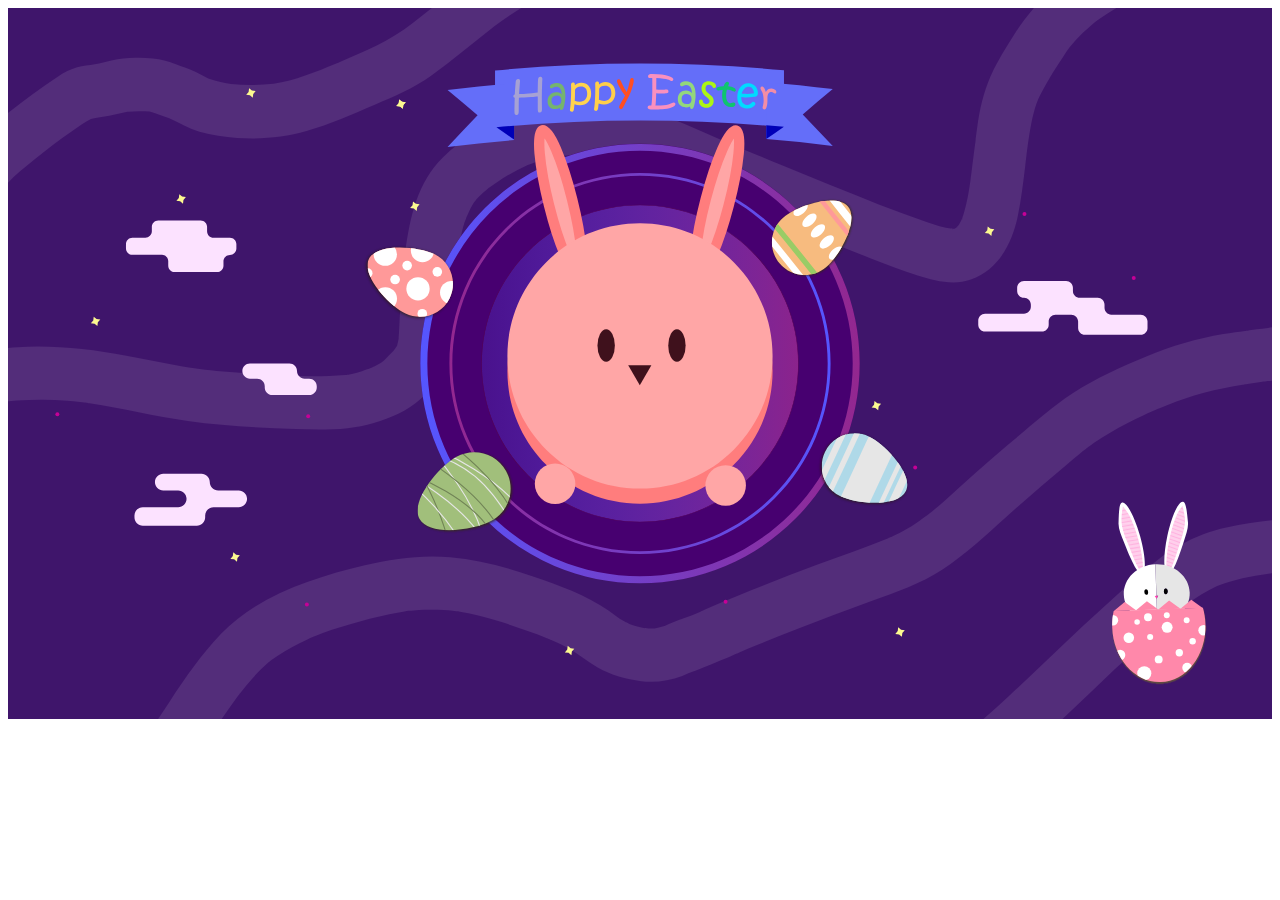
==== index.html @ df59f06f "edit" ====
<!DOCTYPE html>
<html lang="en">
<head>
    <meta charset="UTF-8">
    <title>Document</title>
    <link href="style.css" type="text/css" rel="stylesheet"/>
    <link href="animate.css" type="text/css" rel="stylesheet">
</head>
<body>
<?xml version="1.0" encoding="utf-8"?>
<!-- Generator: Adobe Illustrator 22.0.0, SVG Export Plug-In . SVG Version: 6.00 Build 0)  -->
<svg version="1.1" xmlns="http://www.w3.org/2000/svg" xmlns:xlink="http://www.w3.org/1999/xlink" x="0px" y="0px"
	 viewBox="0 0 1920 1080" style="enable-background:new 0 0 1920 1080;" xml:space="preserve">
<style type="text/css">
	.st0{fill:#3F156B;}
	.st1{opacity:0.1;fill:#FFFFFF;}
	.st2{fill:#470070;}
	.st3{fill:url(#SVGID_1_);}
	.st4{fill:url(#SVGID_2_);}
	.st5{fill:#510057;}
	.st6{fill:url(#SVGID_3_);}
	.st7{clip-path:url(#SVGID_7_);}
	.st8{fill:#FF9999;}
	.st9{fill:#FFFFFF;}
	.st10{display:none;}
	.st11{display:inline;fill:#F2F2F2;}
	.st12{clip-path:url(#SVGID_13_);}
	.st13{fill:#AFD9E8;}
	.st14{fill:#E6E6E6;}
	.st15{clip-path:url(#SVGID_19_);}
	.st16{fill:#F7BB7F;}
	.st17{fill:#99CC66;}
	.st18{clip-path:url(#SVGID_25_);}
	.st19{fill:#A1BF7B;}
	.st20{clip-path:url(#SVGID_25_);fill:none;stroke:#E6E6E6;stroke-width:1.7207;stroke-miterlimit:10;}
	.st21{clip-path:url(#SVGID_25_);fill:none;stroke:#718456;stroke-width:1.7207;stroke-miterlimit:10;}
	.st22{fill:#FFA6A6;stroke:#FF7D7D;stroke-width:15.8651;stroke-miterlimit:10;}
	.st23{fill:#FF7D7D;}
	.st24{fill:#FFA6A6;}
	.st25{fill:#3F111C;}
	.st26{fill:#FCF990;}
	.st27{fill:#95C100;stroke:#FFFFFF;stroke-width:0.3258;stroke-linecap:round;stroke-linejoin:round;stroke-miterlimit:10;}
	.st28{fill:#FF8B00;stroke:#FFBC5C;stroke-width:0.7188;stroke-linecap:round;stroke-linejoin:round;stroke-miterlimit:10;}
	.st29{fill:#FFBC5C;}
	.st30{clip-path:url(#SVGID_30_);fill:none;stroke:#FF3FB0;stroke-width:0.6083;stroke-miterlimit:10;}
	.st31{clip-path:url(#SVGID_34_);fill:none;stroke:#FF3FB0;stroke-width:0.6083;stroke-miterlimit:10;}
	.st32{fill:#FF3FB0;}
	.st33{fill:#FF88AA;}
	.st34{clip-path:url(#SVGID_36_);fill:#FFFFFF;}
	.st35{fill:#FCE2FF;}
	.st36{fill:#646EF9;}
	.st37{fill:#0000B7;}
	.st38{fill:#3FA9F5;}
	.st39{fill:#7AC943;}
	.st40{fill:#FF931E;}
	.st41{fill:#FF1D25;}
	.st42{fill:#FF7BAC;}
	.st43{fill:#FCEE21;}
	.st44{fill:#00A8A2;}
	.st45{fill:#00FFFF;}
	.st46{fill:#FF9BB8;}
	.st47{fill:#C60097;}
    
    .fact1style {
        color: #BEEAE6; 
        font-size: 1.5em; 
        width: 300px;
        letter-spacing: 0.03em; 
        font-family:'Sniglet', cursive;
    }
    #rabbitegg_1_,#egg1,#egg2,#egg3,#egg4 {
        
        cursor: pointer;
    }
   
</style>
<g id="bg">
	<g>
		<rect x="-1" class="st0" width="1923" height="1081"/>
	</g>
</g>
<g id="bglines">
	<path class="st1" d="M779.5,0c-14.5,9-28.7,18.6-42.3,29c-0.1,0.1-0.2,0.1-0.3,0.2c-31.4,24.6-61.9,50.3-94.2,73.7
		c-26.1,18.9-56.2,31.3-85.6,44.1c-34,14.6-68,29.7-103.6,39.9c-34.1,9.8-70.2,12.8-105.6,10.5c-19-1.3-38.7-4-57-9.4
		c-16.3-4.9-30.7-13.3-46-20.4c-5-1.9-10.1-3.5-15.1-5.4c-4.9-1.9-9.7-3.7-14.7-4.9c-11.2-0.9-22.6-0.8-33.8,0.2
		c-9.3,1.8-18.3,4.5-27.6,6.1c-9.3,1.6-18.8,2.4-27.8,5.1c-9.3,4.9-17.9,11.2-26.6,17c-10.7,7.1-21,14.7-31.2,22.5
		c-0.3,0.3-0.7,0.5-1,0.8c-16.5,12.7-32.9,25.6-48.8,39c-6.8,5.8-13.2,11.9-19.3,18.3V160.2c25.1-19.7,50.3-38.9,77.1-56.3
		c9-5.8,18.8-10.8,29-13.8c8.8-2.5,18-3.3,26.9-4.8c8.5-1.5,16.7-4,25.2-5.7c11.9-2.5,24.1-3.8,36.2-4c8.9-0.2,17.9,0.1,26.7,1
		c12.3,1.2,22.6,4.1,33.9,8.4c10.5,4,21.1,7.5,31.3,12.3c6.4,3,12.6,6.6,18.9,9.7c0,0,0,0,0,0c11.1,4,22.7,6.6,34.4,8.4
		c21.4,2.4,43.5,2.1,64.9-0.2c32.5-5.3,63.9-17.8,94.2-30.5c0.6-0.3,1.3-0.5,1.9-0.8c1.5-0.6,3-1.3,4.5-1.9
		c18.5-7.8,37.1-15.7,55.2-24.5c20-9.7,38-21.5,55.6-34.8c9.7-7.5,19.4-15.2,29-22.8H779.5z"/>
	<path class="st1" d="M1558.3,0c-10.4,12.1-20.1,25-28.9,38.7c-13.4,21-26.9,42.2-36.9,65.1c-11,25.1-16.6,50.3-20.3,77.4
		c-0.7,4.9-1.3,9.8-2,14.7c-0.1,0.6-0.2,1.8-0.4,3c0,0.1,0,0.2,0,0.2c0,0,0,0.1,0,0.1v0c0,0,0,0.1,0,0.1c0,0.1,0,0.2,0,0.3v0
		c0,0.1,0,0.2,0,0.3c0,0,0,0.1,0,0.1c0,0,0,0,0,0c0,0.1,0,0.3-0.1,0.4c0,0,0,0,0,0c0,0.1,0,0.1,0,0.2v0c0,0,0,0.1,0,0.1c0,0,0,0,0,0
		c0,0,0,0,0,0v0c0,0,0,0.1,0,0.1c0,0,0,0,0,0.1v0c0,0,0,0.1,0,0.1c0,0,0,0,0,0c0,0,0,0,0,0.1v0c0,0,0,0,0,0.1c0,0,0,0.1,0,0.1
		c0,0,0,0,0,0.1v0c0,0,0,0,0,0v0c0,0,0,0,0,0.1c0,0,0,0,0,0s0,0,0,0c-0.9,6.7-1.8,13.4-2.7,20.1c-0.8,6.3-1.6,12.7-2.4,19
		c-0.4,3.5-0.9,7.1-1.3,10.6c-0.1,0.9-0.9,7.2-1,8.2c-2.4,17.7-5.3,35.5-10.5,52.6c-0.5,1.7-1.1,3.5-1.7,5.2
		c-0.6,1.8-1.2,8.6-0.8,2.8c0-0.4,0.1-0.7,0.1-0.9c-0.2,0.7-0.4,1.6-0.8,2.3c-1,1.9-2,3.9-3.1,5.8c-0.7,1.3-1.5,2.5-2.3,3.7
		c-1.1,1.1-2.5,2.5-3,3l0,0c-0.4,0.2-0.8,0.5-1.1,0.7c-0.2,0.1-0.4,0.2-0.6,0.3c-0.5,0.2-1.1,0.3-1.6,0.5c-4-1.4-4.7-0.5-2.7,0
		c0.4-0.3,1.3-0.5,2.7,0c-0.1,0-0.3,0.1-0.4,0.1c-2.1,0.7-2.7,0.3-2.3,0c-12.8-1.9-25.6-6.2-37.9-10.2c-49.5-16.5-98-36.6-146.4-56
		c-25.4-10.2-50.8-20.7-76.1-31.2c-12.3-5.1-24.7-10.2-37-15.3c-6.2-2.5-12.3-5.1-18.5-7.6c-2.7-1.1-5.5-2.3-8.2-3.4
		c0,0-4.9-2.1-6.8-2.8c0,0-0.1,0-0.1,0c-0.1,0-0.2-0.1-0.3-0.1c0,0,0,0,0,0c0,0-0.1,0-0.1,0c0,0,0,0,0,0c0,0,0,0,0,0c0,0,0,0,0,0
		c0,0,0,0,0,0c0,0,0,0,0,0c0,0,0,0,0,0c0,0,0,0-0.1,0c-48.4-20.7-96.8-45.6-148.3-57.4c-52.3-12-109.6-13.7-161.6,0.7
		c-47.8,13.2-96.2,39.9-131.9,74.6c-39,37.9-50.2,90.9-57.4,142.6c-4,28.7-6,57.4-7.7,86.2c-0.7,12.3-1.2,24.5-1.9,36.8
		c-0.2,3.5-0.4,7.1-0.8,10.7c0.2-1.9,1.4-5.8-0.3,2.3c-0.5,2.3-1.2,4.6-1.7,6.9c-0.1,0.4-0.2,0.8-0.3,1.2c-0.3,0.3-0.7,0.8-1.2,1.6
		c-0.7,1-1.3,2-1.9,3c-0.6,0.8-2.3,3-3.1,3.8c-3.7,4-7.6,7.8-11.6,11.5c-1.3,1.2-2.5,2.3-3.8,3.4l0,0c-0.7,0.6-2,1.5-2.5,1.9
		c-2.8,1.5-5.4,3.2-8.2,4.6c-0.9,0.4-5.5,2.6-7.3,3.5c0,0,0,0,0,0c-1.5,0.6-3.8,1.5-4.3,1.7c-3.1,1.1-6.2,2.2-9.3,3.2
		c-4.9,1.6-10,2.9-15.1,4.1c0,0-3.3,0.7-5.5,1.1c0,0,0,0,0,0c0,0,0,0-0.1,0c-1.6,0.2-4.1,0.6-4.6,0.6c-8,0.7-16,1.1-24,1.4
		c-53.6,1.7-107.7-2.9-161.1-6.7c-28.9-2.1-43.3-4.2-72-9.4c-25.2-4.6-50.2-9.9-75.4-14.6C124.7,518,70.4,512,15,515.2
		c-5.4,0.3-10.7,0.7-16,1.3v81c0,0,0,0,0.1,0c0,0.1,4.7-0.5,6-0.6c2.7-0.2,5.3-0.4,8-0.6c13.4-0.8,26.8-1.3,40.2-1.2
		c12.3,0.1,24.5,0.5,36.8,1.5c6.5,0.5,12.9,1.1,19.3,1.9c2.2,0.2,4.3,0.5,6.5,0.8c0,0,0,0,0,0c0.2,0.1,7.7,1.1,8.1,1.2
		c49.9,7.7,99,19.9,149.1,26.9c54.3,7.6,109.5,10,164.2,12.2c26.1,1,52.5,1.5,78.5-1.4c27.7-3,52.7-10.6,77.9-22.4
		c24-11.2,44-30.3,59.7-51.3c17.2-23,20.1-50.6,21.4-78.4c1.2-25.9,2.5-51.9,4.8-77.8c0.6-6.5,1.2-12.9,2-19.4
		c0.1-0.7,0.1-1.1,0.2-1.5c0,0,0,0,0-0.1c0,0,0,0,0,0c0,0,0-0.1,0-0.2c0-0.1,0-0.2,0-0.3c0.5-3.4,1-6.7,1.5-10.1
		c1.8-12.1,3.4-24.2,6.1-36.1c1.2-5.2,2.6-10.4,4.3-15.5c0,0,0,0,0,0c0.2-0.4,1.9-5,2.6-7c0,0,0,0,0-0.1c1-2.2,2.9-6.4,2.9-6.4
		c2.2-4.6,4.3-9.2,6.9-13.5c1.1-1.8,2.3-3.5,3.5-5.3c-3.6,5.7,2.1-2.4,3-3.4c3.2-3.5,6.7-6.8,10.3-10c2.2-1.9,4.5-3.8,6.7-5.7
		c0.2-0.1,0.3-0.2,0.5-0.3c9.7-6.3,19-13.2,29-19.2c9.6-5.7,19.5-10.6,29.6-15.3c0.3-0.2,0.6-0.3,0.8-0.4c0,0,0,0,0,0
		c0.6-0.2,1.3-0.4,2.1-0.7c2.5-0.8,4.9-1.8,7.3-2.7c6.1-2.1,12.3-4,18.6-5.6c5-1.3,10.1-2.5,15.2-3.4c1.5-0.3,3.1-0.6,4.7-0.8h0
		c0.2,0,4.6-0.6,5.9-0.8c13-1.2,26.2-1.3,39.2-0.9c5.6,0.2,11.3,0.5,16.9,1c2.8,0.2,5.6,0.5,8.4,0.8c1,0.1,1.8,0.2,2.5,0.2
		c0,0,0,0,0,0c0,0,0,0,0,0c0.3,0.1,0.8,0.1,1.3,0.3c13.2,2.4,26.2,5,39.1,8.8c10.8,3.3,21.4,7.2,31.9,11.2c5.9,2.3,11.8,4.6,17.7,7
		c2.7,1.1,5.5,2.2,8.2,3.4c0,0,0,0,0,0h0c0,0,0,0,0,0c0,0,0,0,0.1,0c0,0,0,0,0,0c0,0,0,0,0,0c0,0,0,0,0,0h0c0,0,0,0,0,0c0,0,0,0,0,0
		c0,0,0,0,0.1,0c0,0,0,0,0.1,0c0,0,0,0,0,0c0,0,0.1,0,0.1,0.1c1.2,0.5,4.1,1.8,5.1,2.2c49.9,21.4,99.8,42.4,149.9,63.1
		c48.4,20,97,39.4,145.9,58.3c23.8,9.2,47.6,18.7,71.9,26.3c25.7,8,54.6,15.5,80.9,6.2c42.4-15,62.6-55.3,71.4-96.9
		c5-23.9,7.8-48.2,10.8-72.4c3-24.7,4.5-40.5,9.3-66.2c2.1-11,4.7-22,8.5-32.6c0.2-0.5,1.1-2.9,1.7-4.4c0,0,0,0,0-0.1
		c0.9-2,2.9-6.3,3.1-6.6c0,0,0,0,0,0c0,0,0,0,0,0c3.1-6.2,6.4-12.3,9.8-18.4c5.9-10.3,12.2-20.3,18.6-30.2c3.2-5,6.4-10.1,9.7-15
		c1.4-2.1,2.9-4.1,4.3-6.2c0.7-1,1.2-1.7,1.4-2.1c0.3-0.4,0.8-0.9,1.4-1.7c6.4-7.6,13-15,20.1-22c4-3.9,8.2-7.7,12.4-11.3
		c1.8-1.5,3.6-3,5.4-4.5c0,0,0,0,0,0c0.2-0.1,1.1-0.8,2.2-1.6c0.2-0.1,0.3-0.3,0.5-0.4c0,0,0.1-0.1,0.1-0.1c0.1-0.1,0.2-0.1,0.3-0.2
		c0.6-0.4,1.1-0.8,1.6-1.2c0.1-0.1,0.2-0.1,0.3-0.2c0.2-0.1,0.3-0.3,0.5-0.4c0.1,0,0.1-0.1,0.2-0.1c0,0,0.1-0.1,0.1-0.1
		c0.1-0.1,0.1-0.1,0.2-0.1c8.6-6.1,17.4-11.9,26.5-17.3c0.2-0.1,0.4-0.2,0.6-0.3H1558.3z M1441.7,333.4
		C1441.7,333.4,1441.7,333.4,1441.7,333.4c0.2-0.3,0.4-0.8,0.7-1.1C1442.1,332.7,1441.9,333.1,1441.7,333.4z M1443.1,331.2
		c0.5-0.7,1-1.3,1.1-1.2C1444.2,330.1,1443.7,330.6,1443.1,331.2z"/>
	<path class="st1" d="M1922,484.8v81c-2.6,0.3-5.1,0.5-7.7,0.8c-0.6,0.1-4.8,0.6-6.7,0.8c-0.1,0-0.2,0-0.3,0
		c-0.9,0.1-1.8,0.3-1.9,0.3c-6.8,1-13.6,1.9-20.4,2.9c0,0,0,0,0,0c-0.2,0.1-8,1.2-9.4,1.5c-4.7,0.7-9.3,1.5-13.9,2.3
		c-20.2,3.6-40.1,8.1-59.8,14.2c-18.2,5.7-36.1,12.3-53.6,19.6c0,0,0,0,0,0c0,0-0.1,0-0.1,0c0,0,0,0,0,0c0,0-0.1,0-0.1,0
		c-0.5,0.2-1.6,0.7-2.8,1.2c-2.4,1-4.7,2.1-7.1,3.1c-4.7,2.1-9.4,4.2-14,6.4c-8.1,3.8-16.2,7.7-24.1,11.7c-17.6,9-34.7,19-50.9,30.3
		c-2.6,1.9-5.2,3.8-7.8,5.7c0,0-0.7,0.5-1.5,1.1c0,0,0,0-0.1,0.1c-0.1,0.1-0.2,0.2-0.4,0.3c-1.2,1-3.5,2.7-3.9,3
		c-2.1,1.6-4.1,3.3-6.1,5c-7.2,5.8-14.3,11.8-21.3,17.8c-31.1,26.4-62.4,52.5-92.7,79.9c-30.7,27.7-61.2,56.1-95.9,79
		c-32.8,21.6-70.2,34.3-106.8,47.7c-39.1,14.3-78.1,29-116.9,44.1c-19.7,7.7-39.4,15.5-59,23.5c-8.7,3.5-17.5,6.8-26.1,10.7
		c0,0-3.1,1.5-3.7,1.8c-2.4,1.1-4.8,2.2-7.3,3.2c-5.3,2.3-10.5,4.5-15.8,6.7c-10.8,4.5-21.5,9-32.4,13.2c-4.3,1.7-8.6,3.4-13,4.9
		c-2.9,1-4,1.4-4.2,1.5c0,0,0,0,0,0c-3.4,1.4-6.8,3-10.2,4.4c-19.7,7.6-41.2,10.4-62.1,8c-23.3-2.7-45.7-9-66.3-20.6
		c-15.7-8.8-29.1-21-45-29.7c-8.3-4.5-16.8-8.4-25.5-12.2c0,0,0,0,0.1,0c-0.5-0.2-7.3-3.1-8.5-3.5c-4.4-1.8-8.7-3.5-13.1-5.1
		c-19.5-7.4-39.2-14-59.1-20.1c-19.1-5.9-38.3-11.1-58-14.3c-1.7-0.3-5-0.7-5.4-0.8c0,0,0,0,0,0c-1.8-0.2-3.7-0.4-5.5-0.6
		c-4.6-0.5-9.3-0.8-13.9-1.1c-9.9-0.6-19.9-0.7-29.8-0.4c-5.3,0.2-10.6,0.5-15.9,0.9c-2.7,0.2-5.3,0.5-7.9,0.7
		c-0.7,0.1-3.3,0.4-4,0.5c0,0,0,0,0,0c-8.4,1.3-16.7,2.9-25,4.7c-19.9,4.3-39.8,9.3-59.4,15c-18.6,5.3-37.2,11.2-55,18.7v0
		c-0.2,0.1-1.6,0.7-3,1.4c-2.3,1.1-4.7,2.2-7,3.3c-4.3,2-8.5,4.1-12.7,6.2c-7.3,3.7-14.5,7.5-21.5,11.7c-7.4,4.4-14.5,9.2-21.5,14.1
		c2.9-2-5.8,4.7-7,5.8c-3.1,2.7-6.1,5.6-9,8.5c-7.2,7.2-13.9,14.9-20.4,22.7c-2.9,3.5-5.7,7-8.6,10.5c-0.3,0.4-1.3,1.7-2,2.5
		c-0.1,0.1-0.1,0.2-0.2,0.2c0,0.1-0.1,0.1-0.1,0.2c0,0,0,0-0.1,0.1c0,0,0,0,0,0l0,0c0,0,0,0,0,0c0,0,0,0,0,0s0,0,0,0.1
		c-1,1.3-2,2.6-3,4c-8.5,11.5-16.7,23.2-24.8,35.1h-96.6c6.3-9.7,12.7-19.3,19.1-28.9c23.4-35.2,47.5-70.5,76.9-101.1
		C379.9,892,464.7,865.1,542,846.6c42.5-10.2,86-16,129.7-12.2c43.9,3.8,85.5,15.2,127,29.4c38.8,13.3,79.4,27.7,113.4,51.2
		c7.7,5.3,14.9,11.5,23.1,16.2c2,1.2,11.1,5.2,7.8,4.1c3.3,1.2,6.7,2.4,10.1,3.4c4.8,1.4,9.5,2.4,14.4,3.4c-3.7-0.8,5.1,0.4,7.5,0.5
		c2.3,0.1,4.7-0.1,7-0.1c4.6-1,9.1-2.3,13.6-3.4c1.2-0.4,2.4-0.8,3.5-1.2c-0.3,0.1-0.6,0.3-0.9,0.4c4.4-1.8,8.8-3.8,13.2-5.5
		c4.3-1.7,8.7-3.2,13-4.9c9.3-3.5,18.4-7.3,27.6-11c0.1,0,0.1,0,0.2-0.1c0.2-0.1,0.4-0.2,0.6-0.3c0.8-0.3,1.6-0.7,2.3-1
		c2.4-1.1,4.9-2.1,7.3-3.2c5.2-2.3,10.4-4.7,15.7-6.9c10.4-4.4,20.9-8.7,31.4-13c39.2-16,78.6-31.4,118.2-46.3
		c36.4-13.8,73.5-26,109.5-40.8c0,0,6-2.6,6.5-2.9c1.6-0.8,3.3-1.5,4.9-2.3c3.7-1.8,7.4-3.7,11.1-5.7c8.7-4.7,17-10,25.1-15.7
		c3.3-2.3,6.6-4.7,9.8-7.1c0,0,0,0,0.1,0c0,0,0,0,0,0c0.1,0,0.1-0.1,0.2-0.1v0c0.1-0.1,0.1-0.1,0.2-0.2c0.1-0.1,0.2-0.1,0.3-0.2
		c0,0,0.1-0.1,0.2-0.1c0.1-0.1,0.2-0.1,0.3-0.2c0,0,0.1,0,0.1-0.1c0.1,0,0.1-0.1,0.2-0.1c0.2-0.1,0.3-0.2,0.5-0.4c0,0,0,0,0,0
		c0.4-0.3,0.8-0.6,1-0.8c2-1.6,3.9-3.1,5.9-4.7c6.8-5.6,13.5-11.3,20.1-17.1c31.4-27.6,61.7-56.2,93.9-82.9
		c32.8-27.2,64.5-56.5,100.2-79.9c35-22.9,73.6-40.1,112.2-55.9c37.6-15.4,76-26.8,116.1-33.6c6-1,12-1.9,18-2.8
		c4.9-0.7,9.8-1.3,14.8-2c0.1,0,1.6-0.3,2.8-0.4h0c0.1,0,0.2,0,0.2,0c0,0,0,0,0.1,0c0.1,0,0.1,0,0.2,0c0.1,0,0.1,0,0.2,0
		c0,0,0,0,0,0c0.1,0,0.1,0,0.2,0c0,0,0,0,0,0h0c0,0,0.1,0,0.1,0c0,0,0.1,0,0.1,0c0,0,0,0,0,0c0,0,0,0,0,0c1.3-0.2,2.6-0.4,3-0.5
		c3.7-0.5,7.5-1,11.2-1.5c5.7-0.8,11.4-1.5,17.1-2.2C1916.9,485.4,1919.4,485.1,1922,484.8z"/>
	<path class="st1" d="M1922,777.8v80.8c-2.5,0.2-4.9,0.5-7.4,0.8c-26.4,3.8-52.9,8.8-77.9,18.4c0,0-0.1,0-0.1,0
		c-16.1,7.4-31.1,16.9-45.3,27.4c-17.9,14.3-34.7,30-51.5,45.5c-19.5,18-39.4,35.6-58.7,53.8c-26.9,25.4-53.3,51.1-80.3,76.4h-120.1
		c13.3-11.8,26.4-23.7,39.4-35.6c38.4-35.1,75.4-71.7,113.5-107.3c18.2-17,36.8-33.4,55-50.2c19.1-17.6,38.4-34.8,59.1-50.5
		c21-16,43.3-28.3,67.9-37.9c22.9-8.9,47.2-13.5,71.5-17.3C1898.9,780.4,1910.4,778.9,1922,777.8z"/>
</g>
<g id="planetring">
	<g>
		<path class="st2" d="M960,873.6c-45,0-88.7-8.8-129.9-26.3c-39.7-16.8-75.4-40.8-106-71.5c-30.6-30.6-54.6-66.3-71.5-106
			c-17.4-41.2-26.3-84.9-26.3-129.9s8.8-88.7,26.3-129.9c16.8-39.7,40.8-75.4,71.5-106c30.6-30.6,66.3-54.7,106-71.5
			c41.2-17.4,84.9-26.3,129.9-26.3s88.7,8.8,129.9,26.3c39.7,16.8,75.4,40.8,106,71.5c30.6,30.6,54.7,66.3,71.5,106
			c17.4,41.2,26.3,84.9,26.3,129.9s-8.8,88.7-26.3,129.9c-16.8,39.7-40.8,75.4-71.5,106c-30.6,30.6-66.3,54.6-106,71.5
			C1048.7,864.8,1005,873.6,960,873.6z"/>
		<linearGradient id="SVGID_1_" gradientUnits="userSpaceOnUse" x1="626.3918" y1="540" x2="1293.6082" y2="540">
			<stop  offset="0" style="stop-color:#5556FF"/>
			<stop  offset="1" style="stop-color:#93278F"/>
		</linearGradient>
		<path class="st3" d="M960,217c43.6,0,85.9,8.6,125.8,25.4c38.5,16.3,73,39.6,102.7,69.2c29.6,29.6,52.9,64.2,69.2,102.7
			c16.9,39.9,25.4,82.2,25.4,125.8c0,43.6-8.6,85.9-25.4,125.8c-16.3,38.5-39.6,73-69.2,102.7c-29.6,29.6-64.2,52.9-102.7,69.2
			c-39.9,16.9-82.2,25.4-125.8,25.4c-43.6,0-85.9-8.6-125.8-25.4c-38.5-16.3-73-39.6-102.7-69.2c-29.6-29.6-52.9-64.2-69.2-102.7
			C645.5,625.9,637,583.6,637,540c0-43.6,8.6-85.9,25.4-125.8c16.3-38.5,39.6-73,69.2-102.7c29.6-29.6,64.2-52.9,102.7-69.2
			C874.1,225.5,916.4,217,960,217 M960,206.4c-45,0-88.7,8.8-129.9,26.3c-39.7,16.8-75.4,40.8-106,71.5
			c-30.6,30.6-54.6,66.3-71.5,106c-17.4,41.2-26.3,84.9-26.3,129.9s8.8,88.7,26.3,129.9c16.8,39.7,40.8,75.4,71.5,106
			c30.6,30.6,66.3,54.6,106,71.5c41.2,17.4,84.9,26.3,129.9,26.3s88.7-8.8,129.9-26.3c39.7-16.8,75.4-40.8,106-71.5
			c30.6-30.6,54.7-66.3,71.5-106c17.4-41.2,26.3-84.9,26.3-129.9s-8.8-88.7-26.3-129.9c-16.8-39.7-40.8-75.4-71.5-106
			c-30.6-30.6-66.3-54.6-106-71.5C1048.7,215.2,1005,206.4,960,206.4L960,206.4z"/>
	</g>
	<g>
		<linearGradient id="SVGID_2_" gradientUnits="userSpaceOnUse" x1="719.3794" y1="540.0002" x2="1200.6211" y2="540.0002">
			<stop  offset="0" style="stop-color:#5556FF;stop-opacity:0.2"/>
			<stop  offset="1" style="stop-color:#93278F;stop-opacity:0.9"/>
		</linearGradient>
		<path class="st4" d="M960,780.6c-64.3,0-124.7-25-170.1-70.5S719.4,604.3,719.4,540s25-124.7,70.5-170.1s105.9-70.5,170.1-70.5
			s124.7,25,170.1,70.5s70.5,105.9,70.5,170.1s-25,124.7-70.5,170.1S1024.3,780.6,960,780.6z"/>
		<path class="st5" d="M960,299.8c32.4,0,63.9,6.4,93.5,18.9c28.6,12.1,54.3,29.4,76.3,51.5c22.1,22.1,39.4,47.7,51.5,76.3
			c12.5,29.6,18.9,61.1,18.9,93.5s-6.4,63.9-18.9,93.5c-12.1,28.6-29.4,54.3-51.5,76.3c-22.1,22.1-47.7,39.4-76.3,51.5
			c-29.6,12.5-61.1,18.9-93.5,18.9s-63.9-6.4-93.5-18.9c-28.6-12.1-54.3-29.4-76.3-51.5c-22.1-22.1-39.4-47.7-51.5-76.3
			c-12.5-29.6-18.9-61.1-18.9-93.5s6.4-63.9,18.9-93.5c12.1-28.6,29.4-54.3,51.5-76.3c22.1-22.1,47.7-39.4,76.3-51.5
			C896.1,306.2,927.6,299.8,960,299.8 M960,298.9c-133.1,0-241.1,107.9-241.1,241.1S826.9,781.1,960,781.1s241.1-107.9,241.1-241.1
			S1093.1,298.9,960,298.9L960,298.9z"/>
	</g>
	<g>
		<linearGradient id="SVGID_3_" gradientUnits="userSpaceOnUse" x1="1249.5385" y1="540" x2="670.4616" y2="540">
			<stop  offset="0" style="stop-color:#5556FF"/>
			<stop  offset="1" style="stop-color:#93278F"/>
		</linearGradient>
		<path class="st6" d="M960,254.9c38.5,0,75.8,7.5,111,22.4c34,14.4,64.4,34.9,90.6,61.1c26.2,26.2,46.7,56.7,61.1,90.6
			c14.9,35.2,22.4,72.5,22.4,111s-7.5,75.8-22.4,111c-14.4,34-34.9,64.4-61.1,90.6c-26.2,26.2-56.7,46.7-90.6,61.1
			c-35.2,14.9-72.5,22.4-111,22.4c-38.5,0-75.8-7.5-111-22.4c-34-14.4-64.4-34.9-90.6-61.1c-26.2-26.2-46.7-56.7-61.1-90.6
			c-14.9-35.2-22.4-72.5-22.4-111s7.5-75.8,22.4-111c14.4-34,34.9-64.4,61.1-90.6c26.2-26.2,56.7-46.7,90.6-61.1
			C884.2,262.4,921.5,254.9,960,254.9 M960,250.5c-39.1,0-77,7.7-112.7,22.8c-34.5,14.6-65.4,35.5-92,62c-26.6,26.6-47.4,57.5-62,92
			c-15.1,35.7-22.8,73.6-22.8,112.7c0,39.1,7.7,77,22.8,112.7c14.6,34.5,35.5,65.4,62,92c26.6,26.6,57.5,47.4,92,62
			c35.7,15.1,73.6,22.8,112.7,22.8s77-7.7,112.7-22.8c34.5-14.6,65.4-35.5,92-62c26.6-26.6,47.4-57.5,62-92
			c15.1-35.7,22.8-73.6,22.8-112.7c0-39.1-7.7-77-22.8-112.7c-14.6-34.5-35.5-65.4-62-92c-26.6-26.6-57.5-47.4-92-62
			C1037,258.1,999.1,250.5,960,250.5L960,250.5z"/>
	</g>
	<g id="egg1">
		<g>
			<g>
				
					<image style="overflow:visible;opacity:0.65;" width="272" height="261" xlink:href="[data-uri]" transform="matrix(1 0 0 1 469.7526 284.7526)">
				</image>
				<g>
					<g>
						<defs>
							<path id="SVGID_4_" d="M647.6,373.7c25,12.1,35.4,42.2,23.3,67.1c-12.1,25-42.2,35.4-67.1,23.3c-25-12.1-67.7-57.8-55.6-82.8
								C560.2,356.4,622.6,361.6,647.6,373.7z"/>
						</defs>
						<clipPath id="SVGID_5_">
							<use xlink:href="#SVGID_4_"  style="overflow:visible;"/>
						</clipPath>
					</g>
					<g>
						<defs>
							<path id="SVGID_6_" d="M647.6,373.7c25,12.1,35.4,42.2,23.3,67.1c-12.1,25-42.2,35.4-67.1,23.3c-25-12.1-67.7-57.8-55.6-82.8
								C560.2,356.4,622.6,361.6,647.6,373.7z"/>
						</defs>
						<clipPath id="SVGID_7_">
							<use xlink:href="#SVGID_6_"  style="overflow:visible;"/>
						</clipPath>
						<g class="st7">
							
								<rect x="518.4" y="313.8" transform="matrix(0.4365 -0.8997 0.8997 0.4365 -30.3687 779.5707)" class="st8" width="177.5" height="200.4"/>
						</g>
						<g class="st7">
							<circle class="st9" cx="573.2" cy="441.8" r="17.7"/>
							<circle class="st9" cx="622.8" cy="426.5" r="17.7"/>
							<circle class="st9" cx="629.3" cy="464.4" r="7.3"/>
							<circle class="st9" cx="588" cy="412.5" r="7.3"/>
							<circle class="st9" cx="546.4" cy="402.8" r="7.3"/>
							<circle class="st9" cx="606.3" cy="391.3" r="7.3"/>
							<circle class="st9" cx="652.1" cy="400.8" r="7.3"/>
							<circle class="st9" cx="673.9" cy="432.2" r="17.7"/>
							<circle class="st9" cx="573.1" cy="374" r="17.7"/>
							<circle class="st9" cx="629.6" cy="368.5" r="17.7"/>
						</g>
					</g>
					<g>
						<defs>
							<path id="SVGID_8_" d="M647.6,373.7c25,12.1,35.4,42.2,23.3,67.1c-12.1,25-42.2,35.4-67.1,23.3c-25-12.1-67.7-57.8-55.6-82.8
								C560.2,356.4,622.6,361.6,647.6,373.7z"/>
						</defs>
						<clipPath id="SVGID_9_">
							<use xlink:href="#SVGID_8_"  style="overflow:visible;"/>
						</clipPath>
					</g>
				</g>
			</g>
			<g class="st10">
				<path class="st11" d="M603.7,464.1c25,12.1,55,1.7,67.1-23.3c-41.2,1.4-80.2-10-122.7-59.5C536,406.3,578.7,452,603.7,464.1z"/>
			</g>
		</g>
	</g>
	<g id="egg2">
		<g>
			<g>
				
					<image style="overflow:visible;opacity:0.65;" width="272" height="261" xlink:href="[data-uri]" transform="matrix(1 0 0 1 1167.7526 571.7526)">
				</image>
				<g>
					<g>
						<defs>
							<path id="SVGID_10_" d="M1264.5,741.7c-25-12-35.5-42.1-23.5-67.1c12-25,42.1-35.5,67.1-23.5c25,12,67.9,57.7,55.8,82.6
								C1351.9,758.8,1289.5,753.7,1264.5,741.7z"/>
						</defs>
						<clipPath id="SVGID_11_">
							<use xlink:href="#SVGID_10_"  style="overflow:visible;"/>
						</clipPath>
					</g>
					<g>
						<defs>
							<path id="SVGID_12_" d="M1264.5,741.7c-25-12-35.5-42.1-23.5-67.1c12-25,42.1-35.5,67.1-23.5c25,12,67.9,57.7,55.8,82.6
								C1351.9,758.8,1289.5,753.7,1264.5,741.7z"/>
						</defs>
						<clipPath id="SVGID_13_">
							<use xlink:href="#SVGID_12_"  style="overflow:visible;"/>
						</clipPath>
						<g class="st12">
							
								<rect x="1216" y="601" transform="matrix(0.4339 -0.901 0.901 0.4339 106.8313 1572.5359)" class="st13" width="177.5" height="200.4"/>
						</g>
						<g class="st12">
							<g>
								<path class="st14" d="M1257.5,758.3c19.4-40.9,38.9-83.6,58.3-125.1c13,6.7,26,13.7,38.9,20.6
									c-19.4,40.2-38.9,82.8-58.3,124.7C1283.4,771.9,1270.5,765.1,1257.5,758.3z"/>
								<path class="st14" d="M1240.5,741.1c17-35.4,34-72.5,51.1-109.4c2.5,1.2,5,2.5,7.5,3.7c-17,36.8-34.1,74-51.1,109.6
									C1245.5,743.7,1243,742.4,1240.5,741.1z"/>
								<path class="st14" d="M1224.9,726.1c14.7-30.3,29.5-62.2,44.3-94.4c3,1.4,5.9,2.8,8.9,4.2c-14.8,32.1-29.5,64.1-44.3,94.7
									C1230.8,729.1,1227.9,727.6,1224.9,726.1z"/>
								<path class="st14" d="M1319,759.5c11.5-25,23.1-49.9,34.6-74.1c2,1,4.1,2.1,6.1,3.1c-11.5,24-23,48.9-34.6,73.9
									C1323.1,761.4,1321,760.5,1319,759.5z"/>
								<path class="st14" d="M1336.6,752.3c8-17.3,16-34.4,23.9-51.1c3.6,1.8,7.2,3.5,10.8,5.2c-8,16.6-15.9,33.6-23.9,50.9
									C1343.8,755.7,1340.2,754,1336.6,752.3z"/>
							</g>
						</g>
					</g>
					<g>
						<defs>
							<path id="SVGID_14_" d="M1264.5,741.7c-25-12-35.5-42.1-23.5-67.1c12-25,42.1-35.5,67.1-23.5c25,12,67.9,57.7,55.8,82.6
								C1351.9,758.8,1289.5,753.7,1264.5,741.7z"/>
						</defs>
						<clipPath id="SVGID_15_">
							<use xlink:href="#SVGID_14_"  style="overflow:visible;"/>
						</clipPath>
					</g>
				</g>
			</g>
			<g class="st10">
				<path class="st11" d="M1308.1,651.1c-25-12-55-1.5-67.1,23.5c41.2-1.5,80.2,9.8,122.9,59.2
					C1376,708.8,1333.1,663.2,1308.1,651.1z"/>
			</g>
		</g>
	</g>
	<g id="egg3">
		<g>
			<g>
				
					<image style="overflow:visible;opacity:0.7;" width="275" height="272" xlink:href="[data-uri]" transform="matrix(1 0 0 1 1086.125 206.125)">
				</image>
				<g>
					<g>
						<defs>
							<path id="SVGID_16_" d="M1242.1,394.3c-21.2,17.6-52.6,14.7-70.2-6.4c-17.6-21.2-14.7-52.6,6.4-70.2
								c21.2-17.6,80-37.5,97.6-16.3C1293.5,322.5,1263.2,376.7,1242.1,394.3z"/>
						</defs>
						<clipPath id="SVGID_17_">
							<use xlink:href="#SVGID_16_"  style="overflow:visible;"/>
						</clipPath>
					</g>
					<g>
						<defs>
							<path id="SVGID_18_" d="M1242.1,394.3c-21.2,17.6-52.6,14.7-70.2-6.4c-17.6-21.2-14.7-52.6,6.4-70.2
								c21.2-17.6,80-37.5,97.6-16.3C1293.5,322.5,1263.2,376.7,1242.1,394.3z"/>
						</defs>
						<clipPath id="SVGID_19_">
							<use xlink:href="#SVGID_18_"  style="overflow:visible;"/>
						</clipPath>
						<g class="st15">
							
								<rect x="1122.7" y="253.2" transform="matrix(0.7688 -0.6395 0.6395 0.7688 64.2989 860.4589)" class="st16" width="198.9" height="176.2"/>
						</g>
						<g class="st15">
							<g>
								<g>
									<path class="st17" d="M1231.1,417.9c-24.9-30.8-49.8-62.9-74.7-92.4c2.1-1.8,4.2-3.7,6.4-5.5
										c24.9,29.7,49.8,61.8,74.7,92.4C1235.4,414.2,1233.3,416,1231.1,417.9z"/>
								</g>
								<path class="st9" d="M1211.7,426.4c-21.6-27.1-43.2-54.9-64.8-80.6c2.5-2.1,5-4.2,7.5-6.4c21.6,25.9,43.2,53.5,64.8,80.5
									C1216.7,422.1,1214.2,424.2,1211.7,426.4z"/>
								<g>
									<path class="st8" d="M1278.8,351.6c-16.8-20.5-33.7-42-50.6-63.2c1.7-1.5,3.4-2.9,5.2-4.4c16.9,21.3,33.7,42.8,50.5,63.3
										C1282.3,348.7,1280.5,350.2,1278.8,351.6z"/>
								</g>
								<path class="st9" d="M1280.2,332.9c-11.7-14.4-23.3-29.2-35-44c3-2.5,6.1-5.1,9.1-7.5c11.7,14.9,23.3,29.8,35,44.2
									C1286.2,327.9,1283.2,330.4,1280.2,332.9z"/>
								<g>
									<path class="st9" d="M1221.9,328.1c-5.4,4.7-11.8,6-14.3,2.9c-2.5-3.1-0.1-9.4,5.4-14.1c5.4-4.7,11.8-6,14.3-2.9
										C1229.7,317.1,1227.3,323.4,1221.9,328.1z"/>
								</g>
								<g>
									<path class="st9" d="M1234.8,344.2c-5.4,4.7-11.8,6-14.3,2.9c-2.5-3.1-0.1-9.4,5.4-14.1c5.4-4.7,11.8-5.9,14.3-2.9
										C1242.6,333.3,1240.2,339.6,1234.8,344.2z"/>
								</g>
								<g>
									<path class="st9" d="M1248.2,360.9c-5.4,4.7-11.8,6-14.3,3c-2.5-3.1-0.1-9.4,5.4-14c5.4-4.7,11.8-5.9,14.3-2.9
										C1256,350,1253.6,356.2,1248.2,360.9z"/>
								</g>
								<g>
									<path class="st9" d="M1208.5,311.4c-5.4,4.7-11.8,6.1-14.3,3.1c-2.5-3-0.1-9.3,5.4-14.1c5.4-4.8,11.8-6.1,14.3-3.1
										C1216.4,300.4,1214,306.7,1208.5,311.4z"/>
								</g>
								<g>
									<path class="st9" d="M1262.1,377.9c-5.4,4.7-11.8,6.1-14.3,3.1c-2.5-3-0.1-9.3,5.4-14c5.4-4.7,11.8-6,14.3-3
										C1269.9,367,1267.5,373.2,1262.1,377.9z"/>
								</g>
							</g>
						</g>
					</g>
					<g>
						<defs>
							<path id="SVGID_20_" d="M1242.1,394.3c-21.2,17.6-52.6,14.7-70.2-6.4c-17.6-21.2-14.7-52.6,6.4-70.2
								c21.2-17.6,80-37.5,97.6-16.3C1293.5,322.5,1263.2,376.7,1242.1,394.3z"/>
						</defs>
						<clipPath id="SVGID_21_">
							<use xlink:href="#SVGID_20_"  style="overflow:visible;"/>
						</clipPath>
					</g>
				</g>
			</g>
			<g class="st10">
				<path class="st11" d="M1241.8,394.8c-21.2,17.6-52.6,14.7-70.2-6.4c40-8.4,74.9-28.7,104.1-86.6
					C1293.3,323,1263,377.2,1241.8,394.8z"/>
			</g>
		</g>
	</g>
	<g id="egg4">
		<g id="greenegg_1_">
			<g>
				
					<image style="overflow:visible;opacity:0.7;" width="298" height="294" xlink:href="[data-uri]" transform="matrix(1 0 0 1 544.6984 600.6984)">
				</image>
				<g>
					<g>
						<defs>
							<path id="SVGID_22_" d="M681.2,681.8c26.7-14.9,60.4-5.3,75.3,21.4c14.9,26.7,5.3,60.4-21.4,75.3
								c-26.7,14.9-95,24.5-109.9-2.2C610.3,749.7,654.4,696.7,681.2,681.8z"/>
						</defs>
						<clipPath id="SVGID_23_">
							<use xlink:href="#SVGID_22_"  style="overflow:visible;"/>
						</clipPath>
					</g>
					<g>
						<defs>
							<path id="SVGID_24_" d="M681.2,681.8c26.7-14.9,60.4-5.3,75.3,21.4c14.9,26.7,5.3,60.4-21.4,75.3
								c-26.7,14.9-95,24.5-109.9-2.2C610.3,749.7,654.4,696.7,681.2,681.8z"/>
						</defs>
						<clipPath id="SVGID_25_">
							<use xlink:href="#SVGID_24_"  style="overflow:visible;"/>
						</clipPath>
						<g class="st18">
							
								<rect x="581.6" y="646" transform="matrix(0.8737 -0.4864 0.4864 0.8737 -274.3896 430.5028)" class="st19" width="220.8" height="195.6"/>
						</g>
						<path class="st20" d="M572.2,691.9C614.1,709.3,690,753.7,723.3,810"/>
						<path class="st20" d="M622.6,652.1c33.4,30.7,89.6,98.3,101.6,162.6"/>
						<path class="st20" d="M626,661c42.9,14.6,121.5,54,158.4,108"/>
						<path class="st20" d="M616.6,668.9c93.5,23.1,114.3,61,151.2,115"/>
						<path class="st21" d="M624.4,704.4c23.6,38.7,58.9,119.2,52.7,184.4"/>
						<path class="st21" d="M614,672c38.8,23.4,113.4,71.3,138,131.9"/>
						<path class="st21" d="M577,700.5c39.4,3,139.4,48.9,164,109.5"/>
						<path class="st21" d="M641.7,641.5c38.8,23.4,107.3,78.6,131.9,139.2"/>
						<path class="st20" d="M579,696.6c37.3,25.7,102.4,84.9,123.3,146.9"/>
					</g>
					<g>
						<defs>
							<path id="SVGID_26_" d="M681.2,681.8c26.7-14.9,60.4-5.3,75.3,21.4c14.9,26.7,5.3,60.4-21.4,75.3
								c-26.7,14.9-95,24.5-109.9-2.2C610.3,749.7,654.4,696.7,681.2,681.8z"/>
						</defs>
						<clipPath id="SVGID_27_">
							<use xlink:href="#SVGID_26_"  style="overflow:visible;"/>
						</clipPath>
					</g>
				</g>
			</g>
			<g class="st10">
				<path class="st11" d="M681.5,681.3c26.7-14.9,60.4-5.3,75.3,21.4c-45.4,1-87.6,16-131.3,73.1
					C610.6,749.1,654.8,696.2,681.5,681.3z"/>
			</g>
		</g>
	</g>
</g>
<g id="Bigrabbit">
	
		<ellipse id="leftear_2_" transform="matrix(0.97 -0.243 0.243 0.97 -46.5583 212.8389)" class="st22" cx="839.4" cy="295.1" rx="18.1" ry="112.8"/>
	
		<ellipse id="rightear_2_" transform="matrix(0.2523 -0.9676 0.9676 0.2523 519.9294 1263.1533)" class="st22" cx="1077.4" cy="295.1" rx="112.8" ry="18.1"/>
	<g id="face_2_">
		<g>
			<path class="st23" d="M960,752.9c-53.8,0-104.4-20.9-142.4-59c-38-38-59-88.6-59-142.4c0-53.8,20.9-104.4,59-142.4
				c38-38,88.6-59,142.4-59c53.8,0,104.4,20.9,142.4,59c38,38,59,88.6,59,142.4c0,53.8-20.9,104.4-59,142.4
				C1064.4,731.9,1013.8,752.9,960,752.9z"/>
		</g>
		<g>
			<path class="st24" d="M960,729.9c-53.8,0-104.4-20.9-142.4-59c-38-38-59-88.6-59-142.4c0-53.8,20.9-104.4,59-142.4
				c38-38,88.6-59,142.4-59c53.8,0,104.4,20.9,142.4,59c38,38,59,88.6,59,142.4c0,53.8-20.9,104.4-59,142.4
				C1064.4,709,1013.8,729.9,960,729.9z"/>
		</g>
	</g>
	<g id="leftleg_2_">
		<g>
			<circle class="st24" cx="831" cy="722.6" r="30.8"/>
		</g>
	</g>
	<g id="rightleg_2_">
		<g>
			<circle class="st24" cx="1090.1" cy="725.2" r="30.8"/>
		</g>
	</g>
	<g id="righteye">
		<ellipse class="st25" cx="908.6" cy="512.8" rx="13.2" ry="24.7"/>
	</g>
	<g id="lefteye">
		<ellipse class="st25" cx="1016.1" cy="512.8" rx="13.2" ry="24.7"/>
	</g>
	<g id="nose_1_">
		<polygon id="nose_2_" class="st25" points="959.7,573.2 977.3,542.8 942.1,542.8 		"/>
	</g>
</g>
<g id="yellowstars_1_">
	<g id="ys11">
		<polygon class="st26" points="855.8,983.2 851.5,979.5 845.8,978.8 849.5,974.5 850.2,968.8 854.5,972.5 860.2,973.2 856.5,977.5 
					"/>
	</g>
	<g id="ys10">
		<polygon class="st26" points="265.8,297.2 261.5,293.5 255.8,292.8 259.5,288.5 260.2,282.8 264.5,286.5 270.2,287.2 266.5,291.5 
					"/>
	</g>
	<g id="ys9">
		<polygon class="st26" points="135.8,483.2 131.5,479.5 125.8,478.8 129.5,474.5 130.2,468.8 134.5,472.5 140.2,473.2 136.5,477.5 
					"/>
	</g>
	<g id="ys8">
		<polygon class="st26" points="347.8,841.2 343.5,837.5 337.8,836.8 341.5,832.5 342.2,826.8 346.5,830.5 352.2,831.2 348.5,835.5 
					"/>
	</g>
	<g id="ys7">
		<polygon class="st26" points="1357.8,955.2 1353.5,951.5 1347.8,950.8 1351.5,946.5 1352.2,940.8 1356.5,944.5 1362.2,945.2 
			1358.5,949.5 		"/>
	</g>
	<g id="ys6">
		<polygon class="st26" points="1493.8,346.2 1489.5,342.5 1483.8,341.8 1487.5,337.5 1488.2,331.8 1492.5,335.5 1498.2,336.2 
			1494.5,340.5 		"/>
	</g>
	<g id="ys5">
		<polygon class="st26" points="1321.8,611.2 1317.5,607.5 1311.8,606.8 1315.5,602.5 1316.2,596.8 1320.5,600.5 1326.2,601.2 
			1322.5,605.5 		"/>
	</g>
	<g id="ys4">
		<polygon class="st26" points="620.8,308.2 616.5,304.5 610.8,303.8 614.5,299.5 615.2,293.8 619.5,297.5 625.2,298.2 621.5,302.5 
					"/>
	</g>
	<g id="ys3">
		<polygon class="st26" points="599.8,153.2 595.5,149.5 589.8,148.8 593.5,144.5 594.2,138.8 598.5,142.5 604.2,143.2 600.5,147.5 
					"/>
	</g>
	<g id="ys2">
		<polygon class="st26" points="371.8,136.2 367.5,132.5 361.8,131.8 365.5,127.5 366.2,121.8 370.5,125.5 376.2,126.2 372.5,130.5 
					"/>
	</g>
	<g id="ys1">
		<polygon class="st26" points="599.8,153.2 595.5,149.5 589.8,148.8 593.5,144.5 594.2,138.8 598.5,142.5 604.2,143.2 600.5,147.5 
					"/>
	</g>
</g>
<g id="carrots_1_">
	<g id="carrots">
		<g id="carrot8">
			<path class="st27" d="M186.3,832.8l-0.9-7.8c0,0-2.4-2.4-4.6-1.6c-2.2,0.7-6.3,5-2,10.1L186.3,832.8z"/>
			<path class="st27" d="M191.4,834.6l4.1-6.8c0,0,3.2-1.1,4.9,0.5c1.7,1.6,3.6,7.2-2.5,10L191.4,834.6z"/>
			<path class="st27" d="M185.4,825c0,0,1.8-7.1,6.5-5.6c4.7,1.5,4.8,6.4,3.5,8.6c-1.3,2.2-4,6.7-4,6.7l-5.1-1.8L185.4,825z"/>
			<path class="st28" d="M195.1,852.8c0,0,3.3-5.8,3.3-9.1c1.1-7.2-9.8-9.7-9.8-9.7c-7.8-2.2-12.5,1.9-13.7,5.2
				c-1.2,3.2-1,9.4-1,9.4s-3.8,6.2-1.6,11.8c-3,5.4,1.5,12.8,1.7,13.2c0.2,0.4-0.9,8.7,3,9.6c2.7,0.6,6.3-5.1,7.1-7.4
				c5.4-2.1,5.9-10,5.9-10s2.5-0.8,4.4-4.7C196.4,857,195.1,852.8,195.1,852.8z"/>
			<path class="st29" d="M180.3,843.3c0.9,0.1,1.8,0,2.7,0c1,0,2,0.2,3,0.5c1,0.3,1.9,0.6,2.8,0.9c0.4,0.1,0.7,0.3,1.1,0.5
				c0.4,0.2,0.8,0.3,1.1,0.7c0.5,0.7,1.6,0,1.1-0.6c-0.5-0.7-1.3-1.1-2.1-1.5c-0.5-0.2-1-0.3-1.5-0.5c-0.6-0.2-1.1-0.4-1.7-0.6
				c-1.1-0.3-2.2-0.5-3.4-0.6c-1.1-0.1-2.1,0.1-3.2,0C179.4,841.9,179.4,843.2,180.3,843.3L180.3,843.3z"/>
			<path class="st29" d="M174.2,849.5c0.9-0.2,1.8-0.2,2.8-0.4c0.9-0.1,1.7-0.2,2.6,0c0.9,0.1,1.7,0.3,2.6,0.5
				c0.9,0.2,1.9,0.4,2.7,0.9c0.7,0.4,1.4-0.7,0.7-1.1c-0.9-0.5-1.9-0.7-2.9-1c-0.5-0.1-1-0.3-1.6-0.4c-0.5-0.1-1-0.1-1.4-0.2
				c-0.9-0.1-1.7-0.1-2.5,0c-1.1,0.2-2.2,0.2-3.3,0.5C173.1,848.4,173.4,849.7,174.2,849.5L174.2,849.5z"/>
			<path class="st29" d="M184,857.9c0.9-0.3,1.8-0.3,2.7-0.4c0.9-0.1,1.9-0.2,2.8-0.1c0.9,0.1,1.7,0.4,2.6,0.7
				c0.4,0.1,0.9,0.2,1.3,0.4c0.4,0.1,0.7,0.3,1.1,0.5c0.8,0.2,1.1-1,0.3-1.2c-0.4-0.1-0.7-0.4-1.2-0.5c-0.4-0.1-0.9-0.2-1.3-0.4
				c-0.9-0.3-1.8-0.6-2.8-0.7c-1-0.1-2,0-2.9,0.1c-1,0.1-2,0.1-2.9,0.4C182.9,856.9,183.2,858.1,184,857.9L184,857.9z"/>
			<path class="st29" d="M172.2,861.1c0.5,0.2,1,0,1.5-0.2c0.7-0.2,1.3-0.3,2.1-0.3c1.4,0,3.1,0.1,4.4,0.9c0.7,0.4,1.4-0.7,0.7-1.1
				c-1.3-0.7-2.8-0.9-4.3-1c-0.8-0.1-1.5-0.1-2.3,0.1c-0.5,0.1-1.2,0.6-1.7,0.4C171.7,859.6,171.4,860.8,172.2,861.1L172.2,861.1z"
				/>
			<path class="st29" d="M179.8,869c0.9,0.1,1.7,0.2,2.6,0.2c0.7,0,1.4,0.4,2.1,0.5c0.7,0.1,1.4,0.3,2.1,0.5
				c0.2,0.1,1.1,0.1,1.3,0.3c0.4,0.7,1.5,0.1,1.1-0.6c-0.3-0.5-0.8-0.7-1.3-0.8c-0.7-0.2-1.4-0.4-2.1-0.5c-0.4-0.1-0.8-0.1-1.2-0.2
				c-0.4-0.1-0.7-0.3-1.1-0.3c-1-0.2-2-0.1-3-0.2C179.4,867.7,179,868.9,179.8,869L179.8,869z"/>
			<path class="st29" d="M174.8,874.6c0.6-0.2,1.2-0.3,1.9-0.2c0.3,0.1,1.1,0.1,1.3,0.3c0.5,0.7,1.6,0,1.1-0.6
				c-0.4-0.6-1.2-0.8-1.9-0.9c-1-0.2-1.8-0.1-2.7,0.1C173.6,873.5,173.9,874.8,174.8,874.6L174.8,874.6z"/>
		</g>
		<g id="carrot7">
			<path class="st27" d="M1430.4,605.6l-6.6,4.3c0,0-1,3.2,0.6,4.9c1.7,1.7,7.3,3.4,9.9-2.7L1430.4,605.6z"/>
			<path class="st27" d="M1429.7,600.2l-7.9-0.6c0,0-2.4-2.3-1.8-4.6c0.7-2.3,4.8-6.4,10-2.2L1429.7,600.2z"/>
			<path class="st27" d="M1423.7,609.9c0,0-7.2,1.5-7.9-3.3s3.6-7.2,6.1-7s7.8,0.7,7.8,0.7l0.7,5.3L1423.7,609.9z"/>
			<path class="st28" d="M1444.3,588.8c0,0-6.7-0.3-9.6,1.1c-6.9,2.2-4.3,13.1-4.3,13.1c1.5,7.9,7.3,10.3,10.7,9.9s8.9-3.3,8.9-3.3
				s7.3,0.6,11.3-3.8c6.2,0.3,10.8-7.1,11-7.4c0.2-0.3,8.2-3,7.3-7c-0.7-2.7-7.4-3.4-9.8-3.1c-4.3-3.9-11.6-0.8-11.6-0.8
				s-1.8-1.8-6.2-1.9S1444.3,588.8,1444.3,588.8z"/>
			<path class="st29" d="M1442.4,606.3c-0.3-0.8-0.8-1.6-1.2-2.4c-0.4-0.9-0.7-1.9-0.9-2.9c-0.2-1-0.3-2-0.5-2.9
				c-0.1-0.4-0.1-0.8-0.1-1.2c0-0.4-0.1-0.9,0.1-1.3c0.4-0.7-0.7-1.5-1.1-0.7c-0.4,0.8-0.4,1.7-0.4,2.6c0,0.5,0.1,1,0.2,1.6
				c0.1,0.6,0.2,1.2,0.3,1.8c0.2,1.1,0.5,2.2,0.9,3.3c0.4,1,1,1.9,1.4,2.9C1441.6,607.7,1442.7,607.1,1442.4,606.3L1442.4,606.3z"/>
			<path class="st29" d="M1450.6,609c-0.6-0.7-1-1.5-1.6-2.3c-0.5-0.8-0.9-1.4-1.2-2.3c-0.3-0.9-0.5-1.7-0.7-2.6
				c-0.2-0.9-0.5-1.9-0.4-2.8c0.1-0.8-1.2-0.9-1.3-0.1c-0.1,1,0.2,2,0.4,3c0.1,0.5,0.2,1.1,0.3,1.6c0.1,0.5,0.4,0.9,0.5,1.4
				c0.3,0.8,0.6,1.6,1.1,2.3c0.6,0.9,1.2,1.8,1.9,2.7C1450.2,610.5,1451.2,609.6,1450.6,609L1450.6,609z"/>
			<path class="st29" d="M1453.8,596.5c-0.6-0.7-1.1-1.5-1.5-2.2c-0.5-0.8-1-1.6-1.3-2.5c-0.3-0.8-0.4-1.7-0.5-2.6
				c-0.1-0.4-0.2-0.9-0.3-1.3c-0.1-0.4,0-0.8-0.1-1.1c-0.1-0.8-1.4-0.6-1.3,0.2c0.1,0.4,0,0.8,0.1,1.3c0.1,0.4,0.2,0.9,0.2,1.3
				c0.1,1,0.3,1.9,0.6,2.8c0.3,0.9,0.9,1.7,1.4,2.6c0.5,0.8,1,1.7,1.7,2.4C1453.4,598,1454.4,597.1,1453.8,596.5L1453.8,596.5z"/>
			<path class="st29" d="M1462,605.6c-0.1-0.5-0.4-0.9-0.8-1.2c-0.5-0.5-0.9-1-1.2-1.7c-0.6-1.3-1.3-2.8-1.2-4.3
				c0-0.8-1.2-0.9-1.3-0.1c-0.1,1.5,0.5,2.9,1,4.3c0.3,0.7,0.6,1.4,1.1,2c0.3,0.4,1.1,0.8,1.1,1.3
				C1460.8,606.7,1462.1,606.5,1462,605.6L1462,605.6z"/>
			<path class="st29" d="M1465.7,595.3c-0.3-0.8-0.6-1.6-1-2.4c-0.3-0.7-0.3-1.4-0.5-2.1c-0.2-0.7-0.3-1.4-0.5-2.1
				c-0.1-0.2-0.4-1.1-0.3-1.3c0.5-0.7-0.6-1.4-1.1-0.7c-0.3,0.5-0.2,1-0.1,1.5c0.2,0.7,0.3,1.5,0.5,2.2c0.1,0.4,0.3,0.8,0.4,1.2
				c0.1,0.4,0.1,0.8,0.2,1.2c0.3,1,0.9,1.9,1.2,2.8C1464.6,596.3,1465.9,596.1,1465.7,595.3L1465.7,595.3z"/>
			<path class="st29" d="M1472.9,597.4c-0.4-0.5-0.8-1-1-1.6c-0.1-0.3-0.4-1-0.3-1.3c0.4-0.7-0.7-1.5-1.1-0.7
				c-0.4,0.7-0.2,1.4,0,2.1c0.2,0.9,0.7,1.6,1.3,2.4C1472.4,598.8,1473.4,598,1472.9,597.4L1472.9,597.4z"/>
		</g>
		<g id="carrot6">
			<path class="st27" d="M1233.3,854.8l-0.9-7.8c0,0-2.4-2.4-4.6-1.6c-2.2,0.7-6.3,5-2,10.1L1233.3,854.8z"/>
			<path class="st27" d="M1238.4,856.6l4.1-6.8c0,0,3.2-1.1,4.9,0.5c1.7,1.6,3.6,7.2-2.5,10L1238.4,856.6z"/>
			<path class="st27" d="M1232.4,847c0,0,1.8-7.1,6.5-5.6c4.7,1.5,4.8,6.4,3.5,8.6c-1.3,2.2-4,6.7-4,6.7l-5.1-1.8L1232.4,847z"/>
			<path class="st28" d="M1242.1,874.8c0,0,3.3-5.8,3.3-9.1c1.1-7.2-9.8-9.7-9.8-9.7c-7.8-2.2-12.5,1.9-13.7,5.2
				c-1.2,3.2-1,9.4-1,9.4s-3.8,6.2-1.6,11.8c-3,5.4,1.5,12.8,1.7,13.2c0.2,0.4-0.9,8.7,3,9.6c2.7,0.6,6.3-5.1,7.1-7.4
				c5.4-2.1,5.9-10,5.9-10s2.5-0.8,4.4-4.7C1243.4,879,1242.1,874.8,1242.1,874.8z"/>
			<path class="st29" d="M1227.3,865.3c0.9,0.1,1.8,0,2.7,0c1,0,2,0.2,3,0.5c1,0.3,1.9,0.6,2.8,0.9c0.4,0.1,0.7,0.3,1.1,0.5
				c0.4,0.2,0.8,0.3,1.1,0.7c0.5,0.7,1.6,0,1.1-0.6c-0.5-0.7-1.3-1.1-2.1-1.5c-0.5-0.2-1-0.3-1.5-0.5c-0.6-0.2-1.1-0.4-1.7-0.6
				c-1.1-0.3-2.2-0.5-3.4-0.6c-1.1-0.1-2.1,0.1-3.2,0C1226.4,863.9,1226.4,865.2,1227.3,865.3L1227.3,865.3z"/>
			<path class="st29" d="M1221.2,871.5c0.9-0.2,1.8-0.2,2.8-0.4c0.9-0.1,1.7-0.2,2.6,0c0.9,0.1,1.7,0.3,2.6,0.5
				c0.9,0.2,1.9,0.4,2.7,0.9c0.7,0.4,1.4-0.7,0.7-1.1c-0.9-0.5-1.9-0.7-2.9-1c-0.5-0.1-1-0.3-1.6-0.4c-0.5-0.1-1-0.1-1.4-0.2
				c-0.9-0.1-1.7-0.1-2.5,0c-1.1,0.2-2.2,0.2-3.3,0.5C1220.1,870.4,1220.4,871.7,1221.2,871.5L1221.2,871.5z"/>
			<path class="st29" d="M1231,879.9c0.9-0.3,1.8-0.3,2.7-0.4c0.9-0.1,1.9-0.2,2.8-0.1c0.9,0.1,1.7,0.4,2.6,0.7
				c0.4,0.1,0.9,0.2,1.3,0.4c0.4,0.1,0.7,0.3,1.1,0.5c0.8,0.2,1.1-1,0.3-1.2c-0.4-0.1-0.7-0.4-1.2-0.5c-0.4-0.1-0.9-0.2-1.3-0.4
				c-0.9-0.3-1.8-0.6-2.8-0.7c-1-0.1-2,0-2.9,0.1c-1,0.1-2,0.1-2.9,0.4C1229.9,878.9,1230.2,880.1,1231,879.9L1231,879.9z"/>
			<path class="st29" d="M1219.2,883.1c0.5,0.2,1,0,1.5-0.2c0.7-0.2,1.3-0.3,2.1-0.3c1.4,0,3.1,0.1,4.4,0.9c0.7,0.4,1.4-0.7,0.7-1.1
				c-1.3-0.7-2.8-0.9-4.3-1c-0.8-0.1-1.5-0.1-2.3,0.1c-0.5,0.1-1.2,0.6-1.7,0.4C1218.7,881.6,1218.4,882.8,1219.2,883.1
				L1219.2,883.1z"/>
			<path class="st29" d="M1226.8,891c0.9,0.1,1.7,0.2,2.6,0.2c0.7,0,1.4,0.4,2.1,0.5c0.7,0.1,1.4,0.3,2.1,0.5
				c0.2,0.1,1.1,0.1,1.3,0.3c0.4,0.7,1.5,0.1,1.1-0.6c-0.3-0.5-0.8-0.7-1.3-0.8c-0.7-0.2-1.4-0.4-2.1-0.5c-0.4-0.1-0.8-0.1-1.2-0.2
				c-0.4-0.1-0.7-0.3-1.1-0.3c-1-0.2-2-0.1-3-0.2C1226.4,889.7,1226,890.9,1226.8,891L1226.8,891z"/>
			<path class="st29" d="M1221.8,896.6c0.6-0.2,1.2-0.3,1.9-0.2c0.3,0.1,1.1,0.1,1.3,0.3c0.5,0.7,1.6,0,1.1-0.6
				c-0.4-0.6-1.2-0.8-1.9-0.9c-1-0.2-1.8-0.1-2.7,0.1C1220.6,895.5,1220.9,896.8,1221.8,896.6L1221.8,896.6z"/>
		</g>
		<g id="carrot5">
			<path class="st27" d="M155.3,200.8l-0.9-7.8c0,0-2.4-2.4-4.6-1.6c-2.2,0.7-6.3,5-2,10.1L155.3,200.8z"/>
			<path class="st27" d="M160.4,202.6l4.1-6.8c0,0,3.2-1.1,4.9,0.5c1.7,1.6,3.6,7.2-2.5,10L160.4,202.6z"/>
			<path class="st27" d="M154.4,193c0,0,1.8-7.1,6.5-5.6c4.7,1.5,4.8,6.4,3.5,8.6s-4,6.7-4,6.7l-5.1-1.8L154.4,193z"/>
			<path class="st28" d="M164.1,220.8c0,0,3.3-5.8,3.3-9.1c1.1-7.2-9.8-9.7-9.8-9.7c-7.8-2.2-12.5,1.9-13.7,5.2
				c-1.2,3.2-1,9.4-1,9.4s-3.8,6.2-1.6,11.8c-3,5.4,1.5,12.8,1.7,13.2c0.2,0.4-0.9,8.7,3,9.6c2.7,0.6,6.3-5.1,7.1-7.4
				c5.4-2.1,5.9-10,5.9-10s2.5-0.8,4.4-4.7C165.4,225,164.1,220.8,164.1,220.8z"/>
			<path class="st29" d="M149.3,211.3c0.9,0.1,1.8,0,2.7,0c1,0,2,0.2,3,0.5c1,0.3,1.9,0.6,2.8,0.9c0.4,0.1,0.7,0.3,1.1,0.5
				c0.4,0.2,0.8,0.3,1.1,0.7c0.5,0.7,1.6,0,1.1-0.6c-0.5-0.7-1.3-1.1-2.1-1.5c-0.5-0.2-1-0.3-1.5-0.5c-0.6-0.2-1.1-0.4-1.7-0.6
				c-1.1-0.3-2.2-0.5-3.4-0.6c-1.1-0.1-2.1,0.1-3.2,0C148.4,209.9,148.4,211.2,149.3,211.3L149.3,211.3z"/>
			<path class="st29" d="M143.2,217.5c0.9-0.2,1.8-0.2,2.8-0.4c0.9-0.1,1.7-0.2,2.6,0c0.9,0.1,1.7,0.3,2.6,0.5
				c0.9,0.2,1.9,0.4,2.7,0.9c0.7,0.4,1.4-0.7,0.7-1.1c-0.9-0.5-1.9-0.7-2.9-1c-0.5-0.1-1-0.3-1.6-0.4c-0.5-0.1-1-0.1-1.4-0.2
				c-0.9-0.1-1.7-0.1-2.5,0c-1.1,0.2-2.2,0.2-3.3,0.5C142.1,216.4,142.4,217.7,143.2,217.5L143.2,217.5z"/>
			<path class="st29" d="M153,225.9c0.9-0.3,1.8-0.3,2.7-0.4c0.9-0.1,1.9-0.2,2.8-0.1c0.9,0.1,1.7,0.4,2.6,0.7
				c0.4,0.1,0.9,0.2,1.3,0.4c0.4,0.1,0.7,0.3,1.1,0.5c0.8,0.2,1.1-1,0.3-1.2c-0.4-0.1-0.7-0.4-1.2-0.5c-0.4-0.1-0.9-0.2-1.3-0.4
				c-0.9-0.3-1.8-0.6-2.8-0.7c-1-0.1-2,0-2.9,0.1c-1,0.1-2,0.1-2.9,0.4C151.9,224.9,152.2,226.1,153,225.9L153,225.9z"/>
			<path class="st29" d="M141.2,229.1c0.5,0.2,1,0,1.5-0.2c0.7-0.2,1.3-0.3,2.1-0.3c1.4,0,3.1,0.1,4.4,0.9c0.7,0.4,1.4-0.7,0.7-1.1
				c-1.3-0.7-2.8-0.9-4.3-1c-0.8-0.1-1.5-0.1-2.3,0.1c-0.5,0.1-1.2,0.6-1.7,0.4C140.7,227.6,140.4,228.8,141.2,229.1L141.2,229.1z"
				/>
			<path class="st29" d="M148.8,237c0.9,0.1,1.7,0.2,2.6,0.2c0.7,0,1.4,0.4,2.1,0.5c0.7,0.1,1.4,0.3,2.1,0.5
				c0.2,0.1,1.1,0.1,1.3,0.3c0.4,0.7,1.5,0.1,1.1-0.6c-0.3-0.5-0.8-0.7-1.3-0.8c-0.7-0.2-1.4-0.4-2.1-0.5c-0.4-0.1-0.8-0.1-1.2-0.2
				c-0.4-0.1-0.7-0.3-1.1-0.3c-1-0.2-2-0.1-3-0.2C148.4,235.7,148,236.9,148.8,237L148.8,237z"/>
			<path class="st29" d="M143.8,242.6c0.6-0.2,1.2-0.3,1.9-0.2c0.3,0.1,1.1,0.1,1.3,0.3c0.5,0.7,1.6,0,1.1-0.6
				c-0.4-0.6-1.2-0.8-1.9-0.9c-1-0.2-1.8-0.1-2.7,0.1C142.6,241.5,142.9,242.8,143.8,242.6L143.8,242.6z"/>
		</g>
		<g id="carrot4">
			<path class="st27" d="M1597.6,179.7l-4.1-6.8c0,0-3.2-1.1-4.9,0.5c-1.7,1.6-3.6,7.2,2.5,10L1597.6,179.7z"/>
			<path class="st27" d="M1603,179.2l0.9-7.8c0,0,2.4-2.4,4.6-1.6c2.2,0.7,6.3,5,2,10.1L1603,179.2z"/>
			<path class="st27" d="M1593.5,172.9c0,0-1.3-7.2,3.5-7.8c4.8-0.6,7.1,3.8,6.8,6.3s-0.9,7.7-0.9,7.7l-5.4,0.5L1593.5,172.9z"/>
			<path class="st28" d="M1614,194.1c0,0,0.5-6.6-0.9-9.6c-2-7-13-4.7-13-4.7c-7.9,1.3-10.5,7-10.2,10.4c0.3,3.5,3.1,9,3.1,9
				s-0.8,7.3,3.5,11.4c-0.4,6.2,6.8,11,7.1,11.2c0.3,0.2,2.8,8.3,6.8,7.5c2.7-0.6,3.6-7.3,3.4-9.7c4-4.1,1.2-11.6,1.2-11.6
				s1.9-1.8,2-6.2S1614,194.1,1614,194.1z"/>
			<path class="st29" d="M1596.6,191.7c0.8-0.3,1.6-0.8,2.4-1.1c0.9-0.4,1.9-0.7,2.9-0.9c1-0.2,2-0.2,3-0.4c0.4-0.1,0.8-0.1,1.2,0
				c0.4,0,0.9-0.1,1.3,0.2c0.7,0.4,1.5-0.6,0.8-1.1c-0.8-0.4-1.7-0.4-2.5-0.4c-0.5,0-1,0.1-1.6,0.2c-0.6,0.1-1.2,0.1-1.8,0.2
				c-1.1,0.1-2.2,0.4-3.3,0.8c-1,0.4-1.9,1-2.9,1.3C1595.2,190.8,1595.8,192,1596.6,191.7L1596.6,191.7z"/>
			<path class="st29" d="M1593.7,199.8c0.7-0.5,1.6-1,2.3-1.5c0.8-0.5,1.5-0.9,2.4-1.1c0.9-0.3,1.7-0.5,2.6-0.6
				c0.9-0.2,1.9-0.4,2.8-0.3c0.8,0.1,1-1.2,0.1-1.3c-1-0.1-2,0.2-3,0.3c-0.5,0.1-1.1,0.1-1.6,0.3c-0.5,0.1-0.9,0.3-1.4,0.5
				c-0.9,0.3-1.6,0.6-2.3,1.1c-0.9,0.6-1.9,1.1-2.8,1.8C1592.2,199.3,1593,200.3,1593.7,199.8L1593.7,199.8z"/>
			<path class="st29" d="M1606.1,203.4c0.7-0.6,1.5-1,2.3-1.5c0.8-0.5,1.6-1,2.5-1.3c0.8-0.3,1.8-0.3,2.6-0.4
				c0.4-0.1,0.9-0.1,1.3-0.2c0.4-0.1,0.8,0,1.1,0c0.8-0.1,0.6-1.4-0.2-1.3c-0.4,0.1-0.8,0-1.3,0c-0.4,0.1-0.9,0.2-1.3,0.2
				c-1,0.1-1.9,0.2-2.8,0.5c-0.9,0.3-1.8,0.9-2.6,1.3c-0.9,0.5-1.7,0.9-2.5,1.6C1604.6,202.9,1605.4,203.9,1606.1,203.4
				L1606.1,203.4z"/>
			<path class="st29" d="M1596.7,211.2c0.5-0.1,0.9-0.4,1.3-0.8c0.5-0.5,1.1-0.9,1.7-1.1c1.3-0.6,2.9-1.2,4.3-1.1
				c0.8,0.1,1-1.2,0.1-1.3c-1.5-0.1-2.9,0.4-4.3,0.9c-0.7,0.3-1.4,0.6-2,1c-0.4,0.3-0.9,1-1.3,1.1
				C1595.7,210.1,1595.9,211.3,1596.7,211.2L1596.7,211.2z"/>
			<path class="st29" d="M1607,215.2c0.8-0.2,1.6-0.6,2.4-0.9c0.7-0.3,1.4-0.3,2.1-0.5c0.7-0.2,1.4-0.3,2.1-0.5
				c0.3-0.1,1.1-0.4,1.3-0.3c0.7,0.5,1.4-0.6,0.8-1.1c-0.5-0.3-1-0.2-1.5-0.1c-0.7,0.2-1.5,0.2-2.2,0.4c-0.4,0.1-0.8,0.3-1.2,0.3
				c-0.4,0.1-0.8,0.1-1.2,0.2c-1,0.3-1.9,0.8-2.9,1.1C1606,214.2,1606.2,215.5,1607,215.2L1607,215.2z"/>
			<path class="st29" d="M1604.7,222.4c0.5-0.4,1-0.8,1.7-0.9c0.3-0.1,1.1-0.4,1.3-0.2c0.7,0.4,1.5-0.6,0.8-1.1
				c-0.7-0.4-1.4-0.2-2.1,0c-1,0.2-1.7,0.6-2.4,1.3C1603.2,221.9,1604,222.9,1604.7,222.4L1604.7,222.4z"/>
		</g>
		<g id="carrot3">
			<path class="st27" d="M1424.1,114l2.8-7.4c0,0-1-3.2-3.4-3.6c-2.3-0.4-7.9,1.6-6.4,8.1L1424.1,114z"/>
			<path class="st27" d="M1427.7,118l6.7-4.1c0,0,3.3,0.4,4.1,2.7c0.8,2.2-0.1,8-6.8,7.8L1427.7,118z"/>
			<path class="st27" d="M1426.9,106.7c0,0,4.9-5.5,8.3-2c3.5,3.4,1.3,7.9-0.8,9.3c-2.1,1.3-6.6,4.1-6.6,4.1l-3.7-3.9L1426.9,106.7z
				"/>
			<path class="st28" d="M1422.7,135.8c0,0,5.6-3.7,7.1-6.6c4.3-5.9-4.3-13.2-4.3-13.2c-5.9-5.5-12-4-14.5-1.7
				c-2.6,2.3-5.2,7.9-5.2,7.9s-6.3,3.8-6.9,9.7c-5.2,3.4-4.5,12.1-4.5,12.5c0,0.4-4.8,7.3-1.8,9.9c2.1,1.8,8-1.6,9.7-3.3
				c5.7,0.6,9.8-6.2,9.8-6.2s2.6,0.4,6.1-2.2C1422,140.2,1422.7,135.8,1422.7,135.8z"/>
			<path class="st29" d="M1413.9,120.6c0.7,0.5,1.6,0.8,2.4,1.2c0.9,0.5,1.7,1.1,2.5,1.8c0.7,0.7,1.4,1.4,2.1,2.1
				c0.3,0.3,0.5,0.6,0.8,0.9c0.2,0.3,0.6,0.7,0.7,1.1c0.1,0.8,1.4,0.8,1.3,0c-0.1-0.9-0.7-1.6-1.2-2.3c-0.3-0.4-0.7-0.8-1.1-1.1
				c-0.4-0.4-0.8-0.9-1.2-1.3c-0.8-0.8-1.7-1.5-2.7-2.1c-0.9-0.6-1.9-0.9-2.8-1.5C1413.8,119,1413.2,120.1,1413.9,120.6
				L1413.9,120.6z"/>
			<path class="st29" d="M1405.7,123.3c0.9,0.3,1.7,0.6,2.6,0.9c0.9,0.3,1.6,0.6,2.4,1.2c0.7,0.5,1.4,1,2.1,1.7c0.7,0.6,1.5,1.2,2,2
				c0.4,0.7,1.5,0,1.1-0.7c-0.5-0.9-1.4-1.5-2.1-2.2c-0.4-0.4-0.8-0.8-1.2-1.1c-0.4-0.3-0.8-0.5-1.2-0.8c-0.7-0.5-1.4-0.9-2.3-1.2
				c-1-0.3-2-0.8-3.1-1.1C1405.2,121.8,1404.9,123.1,1405.7,123.3L1405.7,123.3z"/>
			<path class="st29" d="M1410.6,135.2c0.9,0.2,1.7,0.5,2.6,0.9c0.9,0.4,1.8,0.7,2.5,1.2c0.7,0.5,1.3,1.2,2,1.8
				c0.3,0.3,0.7,0.6,1,0.9c0.3,0.3,0.4,0.6,0.7,0.9c0.6,0.6,1.5-0.4,0.9-0.9c-0.3-0.3-0.5-0.7-0.8-1c-0.3-0.3-0.7-0.6-1-0.9
				c-0.7-0.7-1.3-1.4-2.2-1.9c-0.8-0.5-1.8-0.9-2.6-1.2c-0.9-0.4-1.8-0.8-2.8-1C1410,133.8,1409.7,135.1,1410.6,135.2L1410.6,135.2z
				"/>
			<path class="st29" d="M1398.6,132.7c0.4,0.4,0.9,0.5,1.4,0.5c0.7,0.1,1.3,0.3,2,0.7c1.3,0.7,2.7,1.5,3.5,2.8
				c0.5,0.7,1.6,0,1.1-0.7c-0.8-1.2-2.1-2.1-3.4-2.9c-0.7-0.4-1.3-0.8-2.1-1c-0.5-0.1-1.3,0-1.7-0.4
				C1398.9,131.1,1398,132.1,1398.6,132.7L1398.6,132.7z"/>
			<path class="st29" d="M1401.7,143.2c0.7,0.5,1.5,0.9,2.2,1.4c0.6,0.4,1.1,0.9,1.7,1.4c0.6,0.4,1.1,0.9,1.7,1.4
				c0.2,0.2,1,0.6,1,0.8c0,0.8,1.3,0.8,1.3,0c0-0.6-0.4-1-0.8-1.3c-0.6-0.5-1.1-1-1.7-1.5c-0.3-0.2-0.7-0.4-1-0.7
				c-0.3-0.3-0.5-0.6-0.8-0.8c-0.8-0.6-1.8-1-2.6-1.6C1401.9,141.8,1401,142.7,1401.7,143.2L1401.7,143.2z"/>
			<path class="st29" d="M1394.7,145.8c0.7,0.1,1.2,0.3,1.8,0.7c0.2,0.2,0.9,0.6,1,0.9c0.1,0.8,1.4,0.8,1.3,0
				c-0.1-0.8-0.7-1.2-1.3-1.7c-0.8-0.6-1.5-0.9-2.5-1.1C1394.1,144.4,1393.9,145.6,1394.7,145.8L1394.7,145.8z"/>
		</g>
		<g id="carrot2">
			<path class="st27" d="M561.3,702.7l-7-3.6c0,0-3.3,0.7-3.9,3c-0.6,2.3,0.7,8,7.4,7.2L561.3,702.7z"/>
			<path class="st27" d="M565.6,699.4l-3.4-7.1c0,0,0.8-3.3,3.1-3.8c2.3-0.6,8,0.9,7,7.6L565.6,699.4z"/>
			<path class="st27" d="M554.3,699.1c0,0-4.9-5.4-1.2-8.5s8-0.5,9.1,1.8s3.3,7,3.3,7l-4.3,3.3L554.3,699.1z"/>
			<path class="st28" d="M582.8,706.3c0,0-3.1-5.9-5.8-7.7c-5.4-4.8-13.5,2.8-13.5,2.8c-6.1,5.3-5.3,11.5-3.2,14.2s7.3,6,7.3,6
				s3.1,6.6,8.9,7.8c2.9,5.5,11.5,5.8,11.9,5.8c0.4,0,6.8,5.6,9.7,2.8c2-1.9-0.8-8.1-2.3-10c1.2-5.6-5.1-10.4-5.1-10.4
				s0.7-2.5-1.5-6.3C587.1,707.5,582.8,706.3,582.8,706.3z"/>
			<path class="st29" d="M566.8,713.4c0.6-0.7,0.9-1.5,1.5-2.2c0.6-0.8,1.3-1.6,2-2.3c0.8-0.7,1.6-1.2,2.3-1.9
				c0.3-0.3,0.7-0.5,1-0.7c0.4-0.2,0.7-0.5,1.2-0.5c0.8,0,0.9-1.3,0.1-1.3c-0.9,0-1.6,0.5-2.4,1c-0.5,0.3-0.8,0.7-1.2,1
				c-0.5,0.4-0.9,0.7-1.4,1.1c-0.9,0.7-1.7,1.6-2.4,2.5c-0.7,0.8-1.1,1.8-1.8,2.6C565.2,713.4,566.3,714.1,566.8,713.4L566.8,713.4z
				"/>
			<path class="st29" d="M568.6,721.9c0.3-0.9,0.8-1.7,1.2-2.5c0.4-0.9,0.8-1.5,1.4-2.2c0.6-0.7,1.2-1.3,1.9-1.9
				c0.7-0.6,1.4-1.4,2.2-1.8c0.8-0.4,0.2-1.5-0.6-1.2c-0.9,0.4-1.6,1.2-2.4,1.9c-0.4,0.4-0.9,0.7-1.2,1.1c-0.3,0.4-0.6,0.8-0.9,1.1
				c-0.6,0.7-1,1.3-1.4,2.1c-0.4,1-1,2-1.4,3C567.1,722.2,568.3,722.6,568.6,721.9L568.6,721.9z"/>
			<path class="st29" d="M581,718.3c0.3-0.9,0.7-1.7,1.2-2.5c0.5-0.8,0.9-1.7,1.4-2.4c0.6-0.7,1.3-1.2,2-1.8c0.4-0.3,0.7-0.6,1-0.9
				c0.3-0.3,0.7-0.4,1-0.6c0.6-0.5-0.2-1.5-0.9-1c-0.3,0.3-0.7,0.4-1.1,0.7c-0.3,0.3-0.7,0.6-1,0.9c-0.8,0.6-1.5,1.2-2.1,1.9
				c-0.6,0.8-1,1.7-1.5,2.5c-0.5,0.9-1,1.7-1.3,2.6C579.5,718.7,580.7,719.1,581,718.3L581,718.3z"/>
			<path class="st29" d="M577.2,730c0.4-0.3,0.6-0.8,0.7-1.3c0.2-0.7,0.5-1.3,0.9-1.9c0.8-1.2,1.8-2.5,3.1-3.2
				c0.7-0.4,0.2-1.5-0.6-1.2c-1.3,0.7-2.3,1.9-3.2,3c-0.5,0.6-0.9,1.2-1.2,1.9c-0.2,0.4-0.2,1.3-0.6,1.6
				C575.7,729.5,576.5,730.5,577.2,730L577.2,730z"/>
			<path class="st29" d="M588,728c0.6-0.6,1.1-1.3,1.6-2c0.4-0.6,1.1-1,1.5-1.5c0.5-0.6,1-1,1.6-1.5c0.2-0.2,0.7-0.9,0.9-0.9
				c0.8,0.1,0.9-1.2,0.1-1.3c-0.6,0-1,0.3-1.4,0.7c-0.5,0.5-1.1,1-1.6,1.5c-0.3,0.3-0.5,0.6-0.8,0.9c-0.3,0.3-0.6,0.5-0.9,0.8
				c-0.7,0.7-1.2,1.7-1.9,2.4C586.6,727.6,587.4,728.6,588,728L588,728z"/>
			<path class="st29" d="M589.8,735.2c0.2-0.6,0.4-1.2,0.9-1.7c0.2-0.2,0.7-0.9,1-0.9c0.8,0,0.9-1.3,0.1-1.3c-0.8,0-1.3,0.6-1.8,1.1
				c-0.7,0.7-1.1,1.4-1.4,2.3C588.3,735.6,589.6,736,589.8,735.2L589.8,735.2z"/>
		</g>
		<g id="carrot1">
			<path class="st27" d="M489.3,111.9l-2.6-7.5c0,0-2.9-1.8-4.9-0.5c-2,1.2-5,6.3,0.3,10.3L489.3,111.9z"/>
			<path class="st27" d="M494.7,112.5l2.5-7.5c0,0,2.8-1.8,4.9-0.6s5.1,6.2-0.2,10.3L494.7,112.5z"/>
			<path class="st27" d="M486.7,104.4c0,0,0.2-7.3,5-6.9s6.1,5.2,5.4,7.6c-0.8,2.4-2.5,7.4-2.5,7.4l-5.4-0.6L486.7,104.4z"/>
			<path class="st28" d="M502.4,129.4c0,0,1.9-6.4,1.2-9.6c-0.5-7.2-11.8-7.3-11.8-7.3c-8-0.4-11.7,4.6-12.2,8.1
				c-0.4,3.4,1.2,9.4,1.2,9.4s-2.3,6.9,1,11.8c-1.7,6,4.3,12.1,4.6,12.4c0.3,0.3,1,8.7,5.1,8.7c2.7,0,5-6.4,5.3-8.8
				c4.8-3.2,3.5-11.1,3.5-11.1s2.2-1.3,3.3-5.6C504.6,133.2,502.4,129.4,502.4,129.4z"/>
			<path class="st29" d="M485.8,123.5c0.9-0.1,1.7-0.4,2.6-0.6c1-0.2,2-0.3,3-0.2c1,0,2,0.2,3,0.2c0.4,0,0.8,0.1,1.2,0.2
				c0.4,0.1,0.9,0.1,1.2,0.4c0.6,0.5,1.6-0.3,1-0.9c-0.7-0.6-1.6-0.8-2.4-1c-0.5-0.1-1-0.1-1.6-0.1c-0.6,0-1.2-0.1-1.8-0.2
				c-1.1-0.1-2.3,0-3.4,0.1c-1.1,0.1-2.1,0.6-3.1,0.7C484.7,122.3,485,123.5,485.8,123.5L485.8,123.5z"/>
			<path class="st29" d="M481.3,130.8c0.8-0.4,1.7-0.6,2.6-1c0.9-0.3,1.6-0.6,2.6-0.6c0.9-0.1,1.8-0.1,2.7-0.1c0.9,0,1.9,0,2.8,0.2
				c0.8,0.3,1.2-1,0.4-1.2c-1-0.3-2-0.3-3-0.3c-0.5,0-1.1-0.1-1.6-0.1c-0.5,0-1,0.1-1.4,0.2c-0.9,0.1-1.7,0.2-2.5,0.6
				c-1,0.4-2.1,0.7-3.1,1.2C480,130,480.6,131.2,481.3,130.8L481.3,130.8z"/>
			<path class="st29" d="M492.7,136.8c0.8-0.4,1.7-0.7,2.5-1c0.9-0.3,1.8-0.6,2.7-0.7c0.9-0.1,1.8,0,2.7,0.1c0.4,0,0.9,0,1.3,0.1
				c0.4,0,0.7,0.2,1.1,0.2c0.8,0.1,0.9-1.2,0.1-1.3c-0.4,0-0.8-0.2-1.2-0.2c-0.5,0-0.9,0-1.4-0.1c-1-0.1-1.9-0.2-2.9-0.1
				c-1,0.1-1.9,0.5-2.8,0.8c-0.9,0.3-1.9,0.6-2.7,1C491.4,136.1,492,137.2,492.7,136.8L492.7,136.8z"/>
			<path class="st29" d="M481.9,142.6c0.5,0.1,1-0.2,1.4-0.5c0.6-0.4,1.2-0.6,1.9-0.8c1.4-0.3,3.1-0.6,4.5-0.1
				c0.8,0.2,1.2-1,0.4-1.2c-1.4-0.4-3-0.2-4.4,0c-0.8,0.1-1.5,0.3-2.2,0.6c-0.4,0.2-1.1,0.8-1.5,0.8
				C481.1,141.2,481.1,142.5,481.9,142.6L481.9,142.6z"/>
			<path class="st29" d="M491.1,148.6c0.9,0,1.7-0.2,2.6-0.4c0.7-0.1,1.4,0,2.2,0c0.7-0.1,1.4,0,2.2,0c0.3,0,1.1-0.2,1.3,0
				c0.6,0.6,1.5-0.3,1-0.9c-0.4-0.4-1-0.5-1.5-0.5c-0.7,0-1.5-0.1-2.2,0c-0.4,0-0.8,0.1-1.2,0.1c-0.4,0-0.8-0.1-1.2-0.1
				c-1,0.1-2,0.4-3,0.5C490.4,147.4,490.3,148.7,491.1,148.6L491.1,148.6z"/>
			<path class="st29" d="M487.4,155.1c0.6-0.3,1.1-0.5,1.8-0.6c0.3,0,1.1-0.1,1.3,0c0.6,0.6,1.6-0.3,1-0.9c-0.6-0.5-1.3-0.5-2.1-0.5
				c-1,0-1.8,0.3-2.6,0.7C486.1,154.4,486.7,155.5,487.4,155.1L487.4,155.1z"/>
		</g>
	</g>
</g>
<g id="rabbitegg_1_" class="animated headShake ease infinite">
	<g id="rabbitegg">
		<g id="rabbitright">
			<g>
				<path class="st9" d="M1786.4,809.1c-9.3,29.2-17.9,52-24.7,50.5c-6.8-1.4-7.1-27.1-0.7-57.4s17.1-53.7,23.9-52.2
					c4.6,1,5.7,13.4,7.4,30.8C1793.3,789.8,1789.4,799.6,1786.4,809.1z"/>
				<g>
					<defs>
						<path id="SVGID_28_" d="M1761.8,859c-0.6-1-2.4-4.7-2.2-16.2c0.2-10.4,1.9-23.5,4.8-37c2.9-13.5,6.8-26.2,10.9-35.8
							c1.8-4.1,8.1-13.6,8.7-14c0.3,0.5,4,16.4,3.9,22.1c-0.2,10.4-1.8,18.1-6.5,31.1c-4.6,13-7.9,26.1-12,35.6
							C1764.7,855.5,1762.7,858.4,1761.8,859z"/>
					</defs>
					<clipPath id="SVGID_30_">
						<use xlink:href="#SVGID_28_"  style="overflow:visible;"/>
					</clipPath>
					<line class="st30" x1="1795.6" y1="750.5" x2="1774.8" y2="753.1"/>
					<line class="st30" x1="1795.1" y1="752.6" x2="1774.3" y2="755.2"/>
					<line class="st30" x1="1794.7" y1="754.7" x2="1773.8" y2="757.3"/>
					<line class="st30" x1="1794.2" y1="756.8" x2="1773.4" y2="759.4"/>
					<line class="st30" x1="1793.7" y1="758.9" x2="1772.9" y2="761.5"/>
					<line class="st30" x1="1793.3" y1="761" x2="1772.4" y2="763.6"/>
					<line class="st30" x1="1792.8" y1="763.2" x2="1772" y2="765.7"/>
					<line class="st30" x1="1792.3" y1="765.3" x2="1771.5" y2="767.8"/>
					<line class="st30" x1="1791.9" y1="767.4" x2="1771" y2="769.9"/>
					<line class="st30" x1="1791.4" y1="769.5" x2="1770.6" y2="772.1"/>
					<line class="st30" x1="1790.9" y1="771.6" x2="1770.1" y2="774.2"/>
					<line class="st30" x1="1790.5" y1="773.7" x2="1769.6" y2="776.3"/>
					<line class="st30" x1="1790" y1="775.8" x2="1769.2" y2="778.4"/>
					<line class="st30" x1="1789.5" y1="777.9" x2="1768.7" y2="780.5"/>
					<line class="st30" x1="1789.1" y1="780" x2="1768.3" y2="782.6"/>
					<line class="st30" x1="1788.6" y1="782.1" x2="1767.8" y2="784.7"/>
					<line class="st30" x1="1788.1" y1="784.2" x2="1767.3" y2="786.8"/>
					<line class="st30" x1="1787.7" y1="786.3" x2="1766.9" y2="788.9"/>
					<line class="st30" x1="1787.2" y1="788.4" x2="1766.4" y2="791"/>
					<line class="st30" x1="1786.7" y1="790.5" x2="1765.9" y2="793.1"/>
					<line class="st30" x1="1786.3" y1="792.6" x2="1765.5" y2="795.2"/>
					<line class="st30" x1="1785.8" y1="794.7" x2="1765" y2="797.3"/>
					<line class="st30" x1="1785.3" y1="796.8" x2="1764.5" y2="799.4"/>
					<line class="st30" x1="1784.9" y1="798.9" x2="1764.1" y2="801.5"/>
					<line class="st30" x1="1784.4" y1="801" x2="1763.6" y2="803.6"/>
					<line class="st30" x1="1784" y1="803.2" x2="1763.1" y2="805.7"/>
					<line class="st30" x1="1783.5" y1="805.3" x2="1762.7" y2="807.8"/>
					<line class="st30" x1="1783" y1="807.4" x2="1762.2" y2="810"/>
					<line class="st30" x1="1782.6" y1="809.5" x2="1761.7" y2="812.1"/>
					<line class="st30" x1="1782.1" y1="811.6" x2="1761.3" y2="814.2"/>
					<line class="st30" x1="1781.6" y1="813.7" x2="1760.8" y2="816.3"/>
					<line class="st30" x1="1781.2" y1="815.8" x2="1760.3" y2="818.4"/>
					<line class="st30" x1="1780.7" y1="817.9" x2="1759.9" y2="820.5"/>
					<line class="st30" x1="1780.2" y1="820" x2="1759.4" y2="822.6"/>
					<line class="st30" x1="1779.8" y1="822.1" x2="1759" y2="824.7"/>
					<line class="st30" x1="1779.3" y1="824.2" x2="1758.5" y2="826.8"/>
					<line class="st30" x1="1778.8" y1="826.3" x2="1758" y2="828.9"/>
					<line class="st30" x1="1778.4" y1="828.4" x2="1757.6" y2="831"/>
					<line class="st30" x1="1777.9" y1="830.5" x2="1757.1" y2="833.1"/>
					<line class="st30" x1="1777.4" y1="832.6" x2="1756.6" y2="835.2"/>
					<line class="st30" x1="1777" y1="834.7" x2="1756.2" y2="837.3"/>
					<line class="st30" x1="1776.5" y1="836.8" x2="1755.7" y2="839.4"/>
					<line class="st30" x1="1776" y1="838.9" x2="1755.2" y2="841.5"/>
					<line class="st30" x1="1775.6" y1="841.1" x2="1754.8" y2="843.6"/>
					<line class="st30" x1="1775.1" y1="843.2" x2="1754.3" y2="845.7"/>
					<line class="st30" x1="1774.7" y1="845.3" x2="1753.8" y2="847.9"/>
					<line class="st30" x1="1774.2" y1="847.4" x2="1753.4" y2="850"/>
					<line class="st30" x1="1773.7" y1="849.5" x2="1752.9" y2="852.1"/>
					<line class="st30" x1="1773.3" y1="851.6" x2="1752.4" y2="854.2"/>
					<line class="st30" x1="1772.8" y1="853.7" x2="1752" y2="856.3"/>
					<line class="st30" x1="1772.3" y1="855.8" x2="1751.5" y2="858.4"/>
					<line class="st30" x1="1771.9" y1="857.9" x2="1751" y2="860.5"/>
					<line class="st30" x1="1771.4" y1="860" x2="1750.6" y2="862.6"/>
					<line class="st30" x1="1770.9" y1="862.1" x2="1750.1" y2="864.7"/>
				</g>
			</g>
			<g>
				<path class="st9" d="M1694.7,810.3c11.2,28.5,21.3,50.7,27.9,48.8c6.7-1.9,5.3-27.5-3.1-57.3c-8.4-29.8-20.6-52.4-27.2-50.6
					c-4.6,1.3-4.8,13.7-5.4,31.2C1686.5,791.4,1691,800.9,1694.7,810.3z"/>
				<g>
					<defs>
						<path id="SVGID_32_" d="M1722.5,858.5c0.6-1,2.1-4.8,1.1-16.3c-0.9-10.3-3.4-23.3-7.2-36.6c-3.8-13.3-8.5-25.7-13.2-35
							c-2-4-9-13.1-9.6-13.4c-0.3,0.5-2.9,16.6-2.4,22.3c0.9,10.3,3,17.9,8.5,30.6c5.5,12.7,9.6,25.5,14.3,34.8
							C1719.3,855.2,1721.5,857.9,1722.5,858.5z"/>
					</defs>
					<clipPath id="SVGID_34_">
						<use xlink:href="#SVGID_32_"  style="overflow:visible;"/>
					</clipPath>
					<line class="st31" x1="1681.7" y1="752.4" x2="1702.6" y2="753.6"/>
					<line class="st31" x1="1682.3" y1="754.5" x2="1703.2" y2="755.7"/>
					<line class="st31" x1="1682.9" y1="756.5" x2="1703.8" y2="757.8"/>
					<line class="st31" x1="1683.5" y1="758.6" x2="1704.4" y2="759.8"/>
					<line class="st31" x1="1684.1" y1="760.7" x2="1705" y2="761.9"/>
					<line class="st31" x1="1684.7" y1="762.8" x2="1705.6" y2="764"/>
					<line class="st31" x1="1685.3" y1="764.8" x2="1706.2" y2="766"/>
					<line class="st31" x1="1685.9" y1="766.9" x2="1706.8" y2="768.1"/>
					<line class="st31" x1="1686.5" y1="769" x2="1707.4" y2="770.2"/>
					<line class="st31" x1="1687.1" y1="771" x2="1708" y2="772.3"/>
					<line class="st31" x1="1687.7" y1="773.1" x2="1708.6" y2="774.3"/>
					<line class="st31" x1="1688.3" y1="775.2" x2="1709.2" y2="776.4"/>
					<line class="st31" x1="1688.9" y1="777.2" x2="1709.8" y2="778.5"/>
					<line class="st31" x1="1689.5" y1="779.3" x2="1710.4" y2="780.5"/>
					<line class="st31" x1="1690.1" y1="781.4" x2="1711" y2="782.6"/>
					<line class="st31" x1="1690.7" y1="783.5" x2="1711.6" y2="784.7"/>
					<line class="st31" x1="1691.3" y1="785.5" x2="1712.2" y2="786.7"/>
					<line class="st31" x1="1691.9" y1="787.6" x2="1712.8" y2="788.8"/>
					<line class="st31" x1="1692.5" y1="789.7" x2="1713.4" y2="790.9"/>
					<line class="st31" x1="1693.1" y1="791.7" x2="1714" y2="793"/>
					<line class="st31" x1="1693.7" y1="793.8" x2="1714.6" y2="795"/>
					<line class="st31" x1="1694.3" y1="795.9" x2="1715.3" y2="797.1"/>
					<line class="st31" x1="1694.9" y1="797.9" x2="1715.9" y2="799.2"/>
					<line class="st31" x1="1695.5" y1="800" x2="1716.5" y2="801.2"/>
					<line class="st31" x1="1696.1" y1="802.1" x2="1717.1" y2="803.3"/>
					<line class="st31" x1="1696.7" y1="804.2" x2="1717.7" y2="805.4"/>
					<line class="st31" x1="1697.3" y1="806.2" x2="1718.3" y2="807.4"/>
					<line class="st31" x1="1697.9" y1="808.3" x2="1718.9" y2="809.5"/>
					<line class="st31" x1="1698.5" y1="810.4" x2="1719.5" y2="811.6"/>
					<line class="st31" x1="1699.1" y1="812.4" x2="1720.1" y2="813.7"/>
					<line class="st31" x1="1699.7" y1="814.5" x2="1720.7" y2="815.7"/>
					<line class="st31" x1="1700.3" y1="816.6" x2="1721.3" y2="817.8"/>
					<line class="st31" x1="1700.9" y1="818.7" x2="1721.9" y2="819.9"/>
					<line class="st31" x1="1701.5" y1="820.7" x2="1722.5" y2="821.9"/>
					<line class="st31" x1="1702.1" y1="822.8" x2="1723.1" y2="824"/>
					<line class="st31" x1="1702.7" y1="824.9" x2="1723.7" y2="826.1"/>
					<line class="st31" x1="1703.3" y1="826.9" x2="1724.3" y2="828.2"/>
					<line class="st31" x1="1703.9" y1="829" x2="1724.9" y2="830.2"/>
					<line class="st31" x1="1704.5" y1="831.1" x2="1725.5" y2="832.3"/>
					<line class="st31" x1="1705.1" y1="833.1" x2="1726.1" y2="834.4"/>
					<line class="st31" x1="1705.7" y1="835.2" x2="1726.7" y2="836.4"/>
					<line class="st31" x1="1706.4" y1="837.3" x2="1727.3" y2="838.5"/>
					<line class="st31" x1="1707" y1="839.4" x2="1727.9" y2="840.6"/>
					<line class="st31" x1="1707.6" y1="841.4" x2="1728.5" y2="842.6"/>
					<line class="st31" x1="1708.2" y1="843.5" x2="1729.1" y2="844.7"/>
					<line class="st31" x1="1708.8" y1="845.6" x2="1729.7" y2="846.8"/>
					<line class="st31" x1="1709.4" y1="847.6" x2="1730.3" y2="848.9"/>
					<line class="st31" x1="1710" y1="849.7" x2="1730.9" y2="850.9"/>
					<line class="st31" x1="1710.6" y1="851.8" x2="1731.5" y2="853"/>
					<line class="st31" x1="1711.2" y1="853.9" x2="1732.1" y2="855.1"/>
					<line class="st31" x1="1711.8" y1="855.9" x2="1732.7" y2="857.1"/>
					<line class="st31" x1="1712.4" y1="858" x2="1733.3" y2="859.2"/>
					<line class="st31" x1="1713" y1="860.1" x2="1733.9" y2="861.3"/>
					<line class="st31" x1="1713.6" y1="862.1" x2="1734.5" y2="863.4"/>
				</g>
			</g>
			<path class="st9" d="M1782.6,918.5c-8.8,9-21.7,14.9-36.2,15.4c-27.6,0.9-50.7-18.3-51.5-42.8c-0.8-24.4,20.6-44.9,47.9-46.1
				l2.4,74.7L1782.6,918.5z"/>
			<path class="st14" d="M1743.5,845c-0.2,0-0.4,0-0.6,0l1.6,47.8l2.7-0.1l-2.5,4.6l-0.1-0.2l0.7,22.5l37.3-1.2
				c8-8.2,12.8-19,12.4-30.7C1794.2,863.3,1771.2,844.1,1743.5,845z M1758.8,890.5c-1.6,0.1-3-1.8-3-4.2c-0.1-2.4,1.2-4.4,2.8-4.4
				c1.6-0.1,3,1.8,3,4.2C1761.6,888.4,1760.4,890.4,1758.8,890.5z"/>
			<path class="st32" d="M1744.5,892.9l0.1,4.4l-2.7-4.3L1744.5,892.9z M1744.5,892.9l0.1,4.4l2.4-4.4L1744.5,892.9z"/>
			
				<ellipse transform="matrix(0.9995 -3.275945e-02 3.275945e-02 0.9995 -28.1336 57.1149)" cx="1728.9" cy="887.1" rx="2.9" ry="4.3"/>
			<path d="M1761.6,886c0.1,2.4-1.2,4.4-2.8,4.4c-1.6,0.1-3-1.8-3-4.2c-0.1-2.4,1.2-4.4,2.8-4.4
				C1760.1,881.8,1761.5,883.7,1761.6,886z"/>
		</g>
		<g id="shell">
			<g>
				<g>
					<polyline class="st33" points="1814.7,911.5 1797.4,899 1781,912.6 1763.7,900.1 1747.3,913.7 1730,901.2 1713.5,914.8 
						1696.2,902.3 1679.8,915.9 					"/>
				</g>
			</g>
			<g>
				
					<image style="overflow:visible;opacity:0.51;" width="159" height="118" xlink:href="[data-uri]" transform="matrix(1 0 0 1 1667.8984 910.8029)">
				</image>
				<g>
					<g>
						<defs>
							<path id="SVGID_29_" d="M1815.1,911.2c2.2,7.8,3.5,16.1,3.8,24.7c1.6,47.3-28.9,86.7-68,88c-39.1,1.3-72.1-36-73.6-83.3
								c-0.3-8.6,0.5-16.9,2.2-24.8"/>
						</defs>
						<clipPath id="SVGID_35_">
							<use xlink:href="#SVGID_29_"  style="overflow:visible;"/>
						</clipPath>
					</g>
					<g>
						<defs>
							<path id="SVGID_31_" d="M1815.1,911.2c2.2,7.8,3.5,16.1,3.8,24.7c1.6,47.3-28.9,86.7-68,88c-39.1,1.3-72.1-36-73.6-83.3
								c-0.3-8.6,0.5-16.9,2.2-24.8"/>
						</defs>
						<use xlink:href="#SVGID_31_"  style="overflow:visible;fill:#FF88AA;"/>
						<clipPath id="SVGID_36_">
							<use xlink:href="#SVGID_31_"  style="overflow:visible;"/>
						</clipPath>
						<circle class="st34" cx="1791.1" cy="1002.1" r="7.4"/>
						<circle class="st34" cx="1747.9" cy="989.5" r="6"/>
						<circle class="st34" cx="1726" cy="1010.6" r="10.7"/>
						<circle class="st34" cx="1702.5" cy="956.5" r="8"/>
						<circle class="st34" cx="1678.4" cy="930.1" r="8"/>
						<circle class="st34" cx="1689.3" cy="982.8" r="7.9"/>
						<circle class="st34" cx="1816" cy="945.2" r="7.9"/>
						<circle class="st34" cx="1760.7" cy="940.7" r="8.3"/>
						<circle class="st34" cx="1731.6" cy="925.4" r="6"/>
						<circle class="st34" cx="1715.1" cy="932.8" r="4.2"/>
						<circle class="st34" cx="1790.4" cy="930" r="4.5"/>
						<circle class="st34" cx="1760.2" cy="922.3" r="4.5"/>
						<circle class="st34" cx="1779.2" cy="979.3" r="5.6"/>
						<circle class="st34" cx="1799.4" cy="962" r="4.9"/>
						<circle class="st34" cx="1734.9" cy="955.5" r="4.6"/>
					</g>
					<g>
						<defs>
							<path id="SVGID_33_" d="M1815.1,911.2c2.2,7.8,3.5,16.1,3.8,24.7c1.6,47.3-28.9,86.7-68,88c-39.1,1.3-72.1-36-73.6-83.3
								c-0.3-8.6,0.5-16.9,2.2-24.8"/>
						</defs>
						<clipPath id="SVGID_37_">
							<use xlink:href="#SVGID_33_"  style="overflow:visible;"/>
						</clipPath>
					</g>
				</g>
			</g>
		</g>
	</g>
</g>
<g id="clouds">
	<path id="c1" class="st35" d="M302.4,339v-6.6c0-5.4-4.4-9.8-9.8-9.8h-64.3c-5.4,0-9.8,4.4-9.8,9.8v6.6c0,5.4-4.4,9.8-9.8,9.8
		h-19.7c-5.4,0-9.8,4.4-9.8,9.8v6.6c0,5.4,4.4,9.8,9.8,9.8h44.6c5.4,0,9.8,4.4,9.8,9.8v6.6c0,5.4,4.4,9.8,9.8,9.8h64.3
		c5.4,0,9.8-4.4,9.8-9.8V385c0-5.4,4.4-9.8,9.8-9.8l0,0c5.4,0,9.8-4.4,9.8-9.8v-6.6c0-5.4-4.4-9.8-9.8-9.8h-24.9
		C306.8,348.9,302.4,344.5,302.4,339z"/>
	<path id="c2" class="st35" d="M306.5,720.1L306.5,720.1c0-7-5.7-12.7-12.7-12.7h-57.9c-7,0-12.7,5.7-12.7,12.7l0,0
		c0,7,5.7,12.7,12.7,12.7h22.6c7,0,12.7,5.7,12.7,12.7l0,0c0,7-5.7,12.7-12.7,12.7h-53.7c-7,0-12.7,5.7-12.7,12.7v2.8
		c0,7,5.7,12.7,12.7,12.7h82c7,0,12.7-5.7,12.7-12.7V771c0-7,5.7-12.7,12.7-12.7h38.2c7,0,12.7-5.7,12.7-12.7l0,0
		c0-7-5.7-12.7-12.7-12.7h-31.1C312.2,732.9,306.5,727.2,306.5,720.1z"/>
	<path id="c3" class="st35" d="M439,551.5L439,551.5c0-6.4-5.1-11.5-11.5-11.5h-60c-6.4,0-11.5,5.1-11.5,11.5l0,0
		c0,6.4,5.1,11.5,11.5,11.5h11c6.4,0,11.5,5.1,11.5,11.5v2c0,6.4,5.1,11.5,11.5,11.5h56c6.4,0,11.5-5.1,11.5-11.5v-2
		c0-6.4-5.1-11.5-11.5-11.5h-7C444.1,563,439,557.9,439,551.5z"/>
	<path id="c4" class="st35" d="M1665.6,455.5v-4.8c0-5.7-4.6-10.4-10.4-10.4H1628c-5.7,0-10.4-4.6-10.4-10.4v-4.8
		c0-5.7-4.6-10.4-10.4-10.4h-63.9c-5.7,0-10.4,4.6-10.4,10.4v4.8c0,5.7,4.6,10.4,10.4,10.4l0,0c5.7,0,10.4,4.6,10.4,10.4v3.2
		c0,5.7-4.6,10.4-10.4,10.4h-59.1c-5.7,0-10.4,4.6-10.4,10.4v6.4c0,5.7,4.6,10.4,10.4,10.4h86.2c5.7,0,10.4-4.6,10.4-10.4v-4.8
		c0-5.7,4.6-10.4,10.4-10.4h23.9c5.7,0,10.4,4.6,10.4,10.4v9.6c0,5.7,4.6,10.4,10.4,10.4h84.6c5.7,0,10.4-4.6,10.4-10.4v-9.6
		c0-5.7-4.6-10.4-10.4-10.4h-44.7C1670.2,465.9,1665.6,461.2,1665.6,455.5z"/>
</g>
<g id="title">
	<g>
		<g id="banner_8_">
			<path class="st36" d="M1178.7,181.1c-146-13.7-292.9-13.6-438.9,0.2c0-28.8,0-57.6,0-86.4c146-13.9,292.9-13.9,438.9-0.2
				C1178.7,123.5,1178.7,152.3,1178.7,181.1z"/>
			<path class="st36" d="M768.7,200.6c-33.7,2.8-67.4,6.3-101,10.5c15.2-16.2,30.4-32.2,45.6-48c-15.2-12.9-30.4-25.7-45.6-38.4
				c33.6-4.2,67.3-7.8,101-10.5C768.7,143,768.7,171.8,768.7,200.6z"/>
			<path class="st36" d="M1151.8,199.1c33.7,2.8,67.4,6.3,101,10.5c-15.2-16.2-30.4-32.2-45.6-48c15.2-12.9,30.4-25.7,45.6-38.4
				c-33.6-4.2-67.3-7.8-101-10.5C1151.8,141.5,1151.8,170.3,1151.8,199.1z"/>
			<path class="st37" d="M1151.8,199.1c0-7,0-14.1,0-21.1c8.9,0.7,17.9,1.5,26.8,2.4C1169.7,186.6,1160.8,192.8,1151.8,199.1z"/>
			<path class="st37" d="M768.7,199.9c0-7,0-14.1,0-21.1c-8.9,0.7-17.9,1.5-26.8,2.4C750.9,187.3,759.8,193.6,768.7,199.9z"/>
		</g>
		<g id="word_7_">
			<path class="st38" d="M811.7,108c0-0.6-0.1,2-0.4,7.9c-0.2,5.9-0.4,12.2-0.4,18.7c0,4.9,0,9.6,0.1,13.9s0.1,6.2,0.1,5.7
				c0,3-1.1,4.6-3.2,4.7c-1.2,0.1-2.1-0.3-2.5-1.1c-0.3-0.6-0.5-1.5-0.6-2.9c-0.1-1.4-0.1-3.7-0.1-7c0-4.5,0-8.9,0-13.4
				c-2.4,0.2-5.8,0.5-10.1,0.8c-7.9,0.6-14.1,0.9-18.5,1.1c-0.2,4.8-0.3,9.3-0.3,13.6c0,1.3,0,2.7,0,4.1c0,1.5,0,2.3,0,2.5
				c0,2.1-0.2,3.5-0.7,4.4c-0.5,0.9-1.3,1.5-2.6,1.6c-1.2,0.1-2.1-0.3-2.5-1.1c-0.5-0.8-0.7-2.1-0.7-4c0-3.9,0.1-10.9,0.4-21
				c-1.4-0.6-2.1-1.3-2.1-2.4c0-1.4,0.7-2.4,2.2-2.8c0.3-5.7,0.8-12.1,1.4-19.3c0.4-2.6,1.6-4,3.6-4.1c2-0.2,3,1,3,3.4
				c0,0.2-0.2,2.1-0.5,5.8c-0.4,4.5-0.7,9.1-1,13.7c2.3-0.1,5.8-0.3,10.6-0.7c6.1-0.5,12-1,17.7-1.8c0.2-10.6,0.3-17.1,0.5-19.5
				c0.2-2.9,1.4-4.4,3.4-4.5C810.7,104,811.7,105.3,811.7,108z">
				<animate dur="2s" values="#FF9BB8; #3FA9F5; #FF9BB8" keyTimes="0; 0.1; 1" attributeName="fill" repeatCount="indefinite"/>
				</path>
			<path class="st39" d="M846.7,132.9c0,5.5-0.8,11.3-2.4,17.4c-0.8,3.1-2,4.6-3.6,4.7c-1.6,0.1-2.4-0.8-2.4-2.6
				c0-0.4,0-0.7,0.1-0.9c-2.1,1.2-4.2,1.9-6.4,2c-3.9,0.2-6.9-0.7-9.1-2.8c-2.2-2.1-3.3-5.1-3.3-9c0-4,1.2-7.2,3.5-9.7
				c2.4-2.5,5.5-3.8,9.4-4c3.4-0.2,6.3,0.8,8.6,3c-0.4-7.9-3.3-11.8-8.8-11.5c-1.2,0.1-2.5,0.5-3.9,1.3c-1.4,0.8-2.3,1.2-2.7,1.3
				c-0.7,0-1.3-0.2-1.8-0.7c-0.5-0.5-0.8-1.2-0.8-1.9c0-1.2,0.9-2.4,2.6-3.5c1.9-1.2,4.1-1.9,6.7-2
				C841.9,113.3,846.7,119.7,846.7,132.9z M840.6,140.3c0-5.1-2.4-7.5-7.2-7.3c-5.3,0.3-7.9,3-7.9,8c0,5.1,2.6,7.5,7.9,7.2
				c2.3-0.1,4.1-0.9,5.3-2.3C840,144.6,840.6,142.7,840.6,140.3z">
				<animate dur="3s" values="#646EF9; #7AC943; #646EF9" keyTimes="0; 0.2; 1" attributeName="fill" repeatCount="indefinite"/>
				</path>
			<path class="st40" d="M885.8,130.2c0,5.2-1.5,9.3-4.6,12.5c-3.1,3.2-7.2,4.9-12.3,5.1c-2.9,0.1-5.7-0.4-8.4-1.6
				c-0.5,4.7-0.8,7.6-1.1,8.7c-0.5,1.8-1.4,2.7-2.8,2.8c-0.9,0-1.6-0.2-2.2-0.7c-0.6-0.5-0.9-1.1-0.9-1.9c0,0.1,0.2-1.2,0.5-3.9
				c0.4-3.2,0.7-6.6,0.9-10.2c0.3-5.2,0.5-10.9,0.5-17c0-1.2,0-2.6-0.1-4.1c0-1.6-0.1-2.5-0.1-2.8c0-2.7,0.9-4.1,2.8-4.1
				c2-0.1,3,0.8,3,2.6c0,0.6,0,1.2,0.1,1.8c2.4-2.4,5.5-3.7,9.4-3.9c4.6-0.2,8.2,1.2,11,4.2C884.4,120.8,885.8,124.9,885.8,130.2z
				 M879.8,130.4c0-3.7-0.9-6.5-2.6-8.5c-1.7-2-4.1-2.9-7.1-2.8c-4.8,0.2-7.7,1.8-8.8,4.9c0,1,0,2,0,3c0,4.7-0.1,9.3-0.4,13.8
				c2.6,1.1,5.2,1.7,7.9,1.5c3.5-0.1,6.2-1.2,8.1-3.3C878.8,136.9,879.8,134.1,879.8,130.4z">
				<animate dur="1.5s" values="#fff164; #FF931E; #fff164" keyTimes="0; 0.3; 1" attributeName="fill" repeatCount="indefinite"/>
            </path>
			<path class="st40" d="M922.5,129.3c0,5.2-1.5,9.3-4.6,12.4c-3.1,3.1-7.2,4.7-12.3,4.9c-2.9,0.1-5.7-0.5-8.4-1.7
				c-0.5,4.7-0.8,7.6-1.1,8.7c-0.5,1.8-1.4,2.7-2.8,2.7c-0.9,0-1.6-0.2-2.2-0.7c-0.6-0.5-0.9-1.1-0.9-1.9c0,0.1,0.2-1.2,0.5-3.8
				c0.4-3.2,0.7-6.5,0.9-10.2c0.3-5.2,0.5-10.9,0.5-17c0-1.2,0-2.6-0.1-4.1c0-1.6-0.1-2.5-0.1-2.8c0-2.7,0.9-4,2.8-4.1
				c2-0.1,3,0.8,3,2.7c0,0.6,0,1.2,0.1,1.8c2.4-2.4,5.6-3.6,9.4-3.7c4.6-0.1,8.2,1.4,11,4.4C921.1,119.8,922.5,124,922.5,129.3z
				 M916.5,129.4c0-3.7-0.9-6.5-2.6-8.5c-1.7-2-4.1-3-7.1-2.9c-4.8,0.1-7.7,1.7-8.8,4.7c0,1,0,2,0,3c0,4.7-0.1,9.3-0.4,13.8
				c2.6,1.2,5.2,1.7,7.9,1.7c3.5-0.1,6.2-1.1,8.1-3.2C915.5,135.9,916.5,133.1,916.5,129.4z">
				<animate dur="1.5s" values="#fff164; #FF931E; #fff164" keyTimes="0; 0.4; 1" attributeName="fill" repeatCount="indefinite"/>
            </path>
			<path class="st41" d="M950.5,110.1c0,2.5-1,6.9-3.1,13.2c-1.9,5.8-5.3,13.1-10.2,22c-1,2-2,4-3,6c-0.9,1.6-1.9,2.3-3.1,2.4
				c-0.7,0-1.3-0.3-1.9-0.9c-0.6-0.6-0.9-1.3-0.9-2c0-1.3,0.9-3.5,2.7-6.6c4.1-7.1,6.2-10.8,6.3-11c-3.9-5.3-7.1-10.2-9.4-14.7
				c-1.8-3.6-2.8-6.1-2.8-7.4c0-1.8,0.9-2.7,2.6-2.8c1.1,0,2.2,0.9,3.3,2.8c1,2.1,2,4.2,2.9,6.3c1.7,3.7,3.7,7.1,6,10.2
				c1.5-3.9,2.7-7.9,3.6-12c0.9-4.3,1.4-6.5,1.5-6.6c0.6-1.7,1.5-2.5,2.7-2.5C949.6,106.4,950.5,107.6,950.5,110.1z">
				<animate dur="4s" values="#FF931E; #FF1D25; #FF931E" keyTimes="0; 0.5; 1" attributeName="fill" repeatCount="indefinite"/>
            </path>
			<path class="st42" d="M1013.8,146.2c0,1.7-2,3.3-6.1,4.8c-4,1.4-8.6,2.3-14.1,2.7c-3.2,0.2-8.1,0.3-14.4,0.3
				c-2.3,0-3.8-0.1-4.6-0.3c-2-0.4-3-1.3-3-2.6c0-0.8,0.3-1.5,0.8-2.1c0.6-0.6,1.2-0.9,2-0.8c0.9,0,1.9,0,2.8,0
				c1-4.9,1.5-15.2,1.5-30.9c0-0.7,0-4.3-0.1-11c-0.7,0-1.4,0-2.1,0c-0.7,0-1.1,0-1.1,0c-2.1,0-3.2-0.9-3.2-2.8
				c0-1.2,0.6-2.1,1.7-2.6c1-0.4,2.8-0.6,5.3-0.6c10.5,0.1,18.8,1.2,25.1,3.2c4.2,1.3,6.3,2.9,6.3,4.6c0,0.7-0.3,1.3-0.8,1.9
				c-0.5,0.6-1.1,0.8-1.7,0.8c-0.4,0-1.1-0.3-2.3-0.8c-1.5-0.7-2.8-1.1-3.8-1.4c-2.7-0.7-8.5-1.5-17.2-2.1c0,3.6,0,9.4-0.1,17.3
				c2.5,0.2,5,0.3,7.3,0.3c1.6,0,3.3,0,5.1-0.1c1.8-0.1,2.7-0.1,2.8-0.1c2.2,0,3.3,1,3.3,2.8c0,1.4-0.9,2.3-2.8,2.7
				c-1.3,0.2-4.1,0.3-8.4,0.3c-2.4,0-4.9-0.1-7.4-0.3c-0.2,9.2-0.6,15.5-1.1,18.8c0.4,0,0.8,0,1.2,0c8.1,0.1,14.2-0.4,18.3-1.5
				c1.1-0.3,2.7-0.9,4.7-1.9c1.6-0.8,2.8-1.2,3.6-1.2c0.7,0,1.4,0.3,1.9,0.8C1013.5,144.9,1013.8,145.5,1013.8,146.2z">
				<animate dur="2.5s" values="#e5daff; #FF7BAC; #e5daff" keyTimes="0; 0.6; 1" attributeName="fill" repeatCount="indefinite"/>
				</path>
			<path class="st39" d="M1044.5,131.7c0,5.5-0.8,11.2-2.4,17.2c-0.8,3-2,4.5-3.6,4.4c-1.6-0.1-2.4-1-2.4-2.9c0-0.4,0-0.7,0.1-0.9
				c-2.1,1-4.2,1.5-6.4,1.5c-3.9-0.1-6.9-1.3-9.1-3.5c-2.2-2.2-3.3-5.3-3.3-9.3c0-4,1.2-7.1,3.5-9.4c2.4-2.3,5.5-3.4,9.4-3.3
				c3.4,0.1,6.3,1.3,8.6,3.7c-0.4-8-3.3-12-8.9-12.2c-1.2,0-2.5,0.3-3.9,1c-1.4,0.7-2.3,1-2.7,1c-0.7,0-1.3-0.3-1.8-0.9
				c-0.5-0.6-0.8-1.2-0.8-2c0-1.2,0.9-2.3,2.6-3.3c1.9-1.1,4.1-1.5,6.7-1.5C1039.6,111.6,1044.5,118.4,1044.5,131.7z M1038.3,138.6
				c0-5.1-2.4-7.7-7.2-7.9c-5.3-0.2-7.9,2.3-7.9,7.4c0,5.1,2.6,7.7,7.9,7.9c2.3,0.1,4.1-0.5,5.3-1.8
				C1037.7,142.8,1038.3,140.9,1038.3,138.6z">
				<animate dur="2.4s" values="#cbf6ff; #7AC943; #cbf6ff" keyTimes="0; 0.7; 1" attributeName="fill" repeatCount="indefinite"/>
				</path>
			<path class="st43" d="M1075.5,118.6c0,2-1,3-3.1,2.9c-0.7,0-1.3-0.3-1.7-0.8c-0.3-0.5-0.6-1-0.9-1.5c-1.2-1.7-2.9-2.5-5-2.6
				c-3.6-0.2-5.3,1.8-5.3,5.8c0,1.4,0.3,2.6,1,3.7c0.5,0.9,1.5,1.9,2.9,3.1c3.2,2.6,5.2,4.3,6,5.3c1.7,2,2.5,4.2,2.5,6.6
				c0,3.2-1,5.8-3.1,7.7c-2.1,1.9-4.8,2.8-8.2,2.7c-3.2-0.1-5.8-1.1-7.9-2.8c-2-1.7-3-3.8-3-6.2c0-2.5,1.1-3.7,3.2-3.6
				c1.8,0.1,2.7,1.5,2.8,4.2c1.4,1.8,3.1,2.7,4.9,2.8c1.5,0.1,2.7-0.3,3.7-1.2c1-0.9,1.4-2,1.4-3.4c0-1.2-0.6-2.5-1.8-3.6
				c0,0-1.5-1.3-4.4-3.7c-4.1-3.4-6.1-7.2-6.1-11.6c0-3.5,1.1-6.3,3.2-8.4c2.2-2.1,5-3,8.5-2.9c2.9,0.1,5.3,1,7.4,2.6
				C1074.5,115.2,1075.5,116.8,1075.5,118.6z">
				<animate dur="2.4s" values="#2fff00; #FCEE21; #2fff00" keyTimes="0; 0.8; 1" attributeName="fill" repeatCount="indefinite"/>
				</path>
			<path class="st44" d="M1105.5,124.8c0,0.7-0.2,1.3-0.7,1.8c-0.4,0.5-1,0.7-1.6,0.6c-0.3,0-1.5-0.5-3.5-1.4c-2-0.9-4-1.4-5.9-1.5
				c-0.6,0-1.2,0-1.9,0c-0.7,3.2-1.1,6.2-1.1,9c0,3.5,0.6,6.3,1.8,8.2c1.2,2,2.8,3,5,3.1c0.6,0,1.5-0.1,2.6-0.5
				c1.1-0.3,1.8-0.5,2.3-0.5c1.6,0.1,2.4,1.1,2.4,3c0,1.2-0.7,2.2-2,2.9c-1.3,0.7-3.1,1-5.4,0.8c-8.5-0.5-12.8-6.4-12.8-17.8
				c0-2.4,0.3-5,0.9-7.9c-0.6,0.1-1.8,0.2-3.7,0.5c-1.2,0.2-2.1,0.3-2.7,0.2c-2.2-0.1-3.2-1-3.2-2.6c0-2.3,3.7-3.5,11.1-3.8
				c1.5-4.8,3.4-7.1,5.6-7c0.7,0,1.3,0.3,1.8,0.8c0.5,0.5,0.7,1.1,0.7,1.8c0,0.5-0.2,1.2-0.5,2c-0.3,0.8-0.6,1.6-0.9,2.3
				C1101.6,119.7,1105.5,121.7,1105.5,124.8z">
				<animate dur="1.9s" values="#2fff00; #00A8A2; #2fff00" keyTimes="0; 0.9; 1" attributeName="fill" repeatCount="indefinite"/>
				</path>
			<path class="st45" d="M1139.1,129.5c0,2.1-0.7,3.6-2.2,4.5c-0.6,0.4-2.7,0.8-6.1,1.3c-4.6,0.6-8.5,0.8-11.7,0.6
				c-1.5-0.1-3.2-0.3-5.3-0.7c0,7.6,2.9,11.6,8.7,12c1.6,0.1,3-0.2,4.3-1.1c0.6-0.4,1.8-1.4,3.5-3c0.6-0.6,1.2-0.8,1.9-0.8
				c0.8,0.1,1.6,0.4,2.2,1.1c0.6,0.7,0.9,1.5,0.9,2.4c0,0.8-0.3,1.4-0.9,2c-3.5,3.5-7.5,5.1-12.2,4.8c-9.6-0.7-14.4-6.5-14.4-17.6
				c0-5.7,1.5-10.6,4.6-14.6c3.5-4.5,7.8-6.6,12.9-6.2c4,0.3,7.3,1.9,9.9,4.7C1137.8,121.9,1139.1,125.4,1139.1,129.5z
				 M1133.1,129.4c-0.1-2.8-0.8-5.1-2.2-6.8c-1.3-1.7-3-2.7-5-2.8c-2.6-0.2-4.9,0.6-6.9,2.3c-2.1,1.8-3.6,4.3-4.6,7.7
				c1.4,0.3,2.9,0.4,4.6,0.5C1122.8,130.7,1127.6,130.4,1133.1,129.4z">
				<animate dur="1.7s" values="#0004FF; #00FFFF; #0004FF" keyTimes="0; 0.8; 1" attributeName="fill" repeatCount="indefinite"/>
				</path>
			<path class="st46" d="M1167.1,127.5c0,0.8-0.2,1.4-0.7,1.9c-0.5,0.5-1,0.7-1.7,0.6c-0.5,0-1.2-0.5-2.1-1.2
				c-0.9-0.8-1.8-1.2-2.6-1.3c-1.9-0.2-3.5,0.5-4.6,2.1c-1.2,1.6-1.8,3.8-1.8,6.7c0,1.3,0,2.6,0,4c0,4.4-0.5,7.9-1.4,10.4
				c-0.9,2.4-2,3.5-3.3,3.4c-1.8-0.1-2.7-1.1-2.7-2.9c0-0.4,0.3-1.7,0.8-3.9c0.6-2.3,0.8-4.4,0.8-6.4c0-5.6-0.8-10.2-2.4-13.7
				c0-0.1-0.6-1.2-1.7-3.2c-0.5-1-0.8-1.8-0.8-2.4c0-0.6,0.3-1.2,0.9-1.7c0.6-0.5,1.3-0.7,2-0.7c2.1,0.2,3.9,2.9,5.3,8.3
				c2.1-3.9,5.1-5.6,9.1-5.3c2,0.2,3.6,0.8,4.9,1.8C1166.5,124.9,1167.1,126.1,1167.1,127.5z">
				<animate dur="1.9s" values="#942929; #FF9BB8; #942929" keyTimes="0; 0.7; 1" attributeName="fill" repeatCount="indefinite"/>
				</path>
		</g>
	</g>
</g>
<g id="redstars">
	<circle class="st47" cx="75" cy="617" r="3"/>
	<circle class="st47" cx="456" cy="620" r="3"/>
	<circle class="st47" cx="454" cy="906" r="3"/>
	<circle class="st47" cx="1090" cy="902" r="3"/>
	<circle class="st47" cx="1378" cy="698" r="3"/>
	<circle class="st47" cx="1710" cy="410" r="3"/>
	<circle class="st47" cx="1544" cy="313" r="3"/>
</g>
             
<foreignobject class="node" x="1550" y="550" width="300" height="800">
    <div style="display: none;" id="fact1">The art of painting eggs is called pysanka, which originated in <i><b>Ukraine</b></i>. It involves using <b>wax</b> and <b>dyes</b> to color the egg.</div> 
    <div style="display: none;" id="fact2">
        The term Easter gets its name from Eastre, the Anglo-Saxon goddess who symbolizes the hare and the egg.
    </div> 
    <div style="display: none;" id="fact3">
        The exchange or giving of Easter eggs actually dates back to before Easter and the giving of eggs is actually considered a symbol of rebirth in many cultures.
    </div>  
    <div style="display: none;" id="fact4">
        Next to Halloween, Easter is the biggest candy-consuming holiday of the year. 
    </div> 
    <div style="display: none;" id="fact5">
        76% of people eat the ears on chocolate bunnies first. 
    </div>                           
</foreignobject>

</svg>

<iframe id="music" style="" width="10%" height="80" scrolling="no" frameborder="no" allow="autoplay" src="https://w.soundcloud.com/player/?url=https%3A//api.soundcloud.com/tracks/293396007&color=%23c8c8c0&auto_play=true&hide_related=false&show_comments=true&show_user=true&show_reposts=false&show_teaser=true&visual=true"></iframe>
<audio id="bubble" src="./sounds/Bubbles.mp3" preload="auto"></audio>
<audio id="mario" src="./sounds/mario.mp3" preload="auto"></audio>

<script src="js.js"></script> 
<script src="https://ajax.googleapis.com/ajax/libs/jquery/2.1.3/jquery.min.js"></script>
</body>
</html>
---- style.css ----
@import url('https://fonts.googleapis.com/css?family=Poppins');
@import url('https://fonts.googleapis.com/css?family=Pangolin');
@import url('https://fonts.googleapis.com/css?family=Sniglet');

/*** Clouds ***/
#clouds {
    position: absolute;
}

#c1{
    top: 80px;
  z-index: 100;
  -webkit-animation: move 15s linear infinite backwards;
  -moz-animation: move 15s linear infinite backwards;
  -o-animation: move 15s linear infinite backwards;
  animation: move 15s linear infinite backwards;
}	

#c2 {
	top: 240px;
  z-index: 200;
  -webkit-animation: move 30s linear  infinite backwards;
  -moz-animation: move 30s linear  infinite backwards;
  -o-animation: move 30s linear  infinite backwards;
  animation: move 30s linear  infinite backwards;
}

#c3 {
	top: 240px;
  z-index: 200;
  -webkit-animation: move 35s linear  infinite backwards;
  -moz-animation: move 35s linear  infinite backwards;
  -o-animation: move 35s linear  infinite backwards;
  animation: move 35s linear  infinite backwards;

}

#c4{
    top: 80px;
  z-index: 100;
  -webkit-animation: move 25s linear infinite;
  -moz-animation: move 25s linear infinite;
  -o-animation: move 25s linear infinite;
  animation: move 25s linear infinite;
}

@-webkit-keyframes move {
  from {-webkit-transform: translateX(-400px);}
  to {-webkit-transform: translateX(2048px);}
}

/*** STARS ***/
#ys11,#ys9,#ys7,#ys5,#ys3,#ys1,#ys2,#ys4,#ys6 {
    animation: float 2s infinite ease-out;
}

@keyframes float {
    0% {
        transform: translateY(0px);
    }
    100% {
        opacity: 0;
        transform: translateY(-15px);
    }
}

 

#ys8,#ys10 {
    animation: popup2 5s infinite;
}


@keyframes popup2 {
    0% {
        opacity: 0;
        transform: translateY(0px);
    }
    50% {
        opacity: 1;
        transform: translateY(-50px);
    }
    100% {
        opacity: 0;
        
    }
}
/*redstars*/
#redstars {
    animation: popup2 2s ease-in infinite;
}


@keyframes popup2 {
    0% {
        opacity: 0;
        
    }
    50% {
        opacity: 1;
        
        
    }
    100% {
        opacity: 0;
        
    }
}
/*planet &eggs*/

@-webkit-keyframes rotate {
    
    from {-webkit-transform: rotate(0deg);}
    to {-webkit-transform: rotate(360deg);}
    
}

@-moz-keyframes rotate {
    from {-moz-transform: rotate(0deg);}
    to {-moz-transform: rotate(360deg);}
    
}

@keyframes rotate {
    from {transform: rotate(0deg);}
    to {transform: rotate(360deg);}
    
}

#planetring  {
      -webkit-animation-name: rotate; 
    -webkit-animation-duration: 25s; 
    -webkit-animation-iteration-count: infinite;
    -webkit-animation-timing-function: linear;
    -moz-animation-name: rotate; 
    -moz-animation-duration: 25s; 
    -moz-animation-iteration-count: infinite;
    -moz-animation-timing-function: linear;
    animation-name: rotate; 
    animation-duration: 25s; 
    animation-iteration-count: infinite;
    animation-timing-function: linear;
     transform-origin:50%;
    
}
/*bigrabbitRotate*/
@-webkit-keyframes rotateanticlockwise {
    
    0% {-webkit-transform: rotate(360deg);}
    100% {-webkit-transform: rotate(0deg);}
    
}

@-moz-keyframes rotateanticlockwise {
    0% {-moz-transform: rotate(360deg);}
     100% {-moz-transform: rotate(0deg);}
    
}

@keyframes rotateanticlockwise {
    0% {transform: rotate(360deg);}
     100% {transform: rotate(0deg);}
    
}

#Bigrabbit {
      -webkit-animation-name: rotateanticlockwise; 
    -webkit-animation-duration: 15s; 
    -webkit-animation-iteration-count: infinite;
    -webkit-animation-timing-function: linear;
    -moz-animation-name: rotate; 
    -moz-animation-duration: 15s; 
    -moz-animation-iteration-count: infinite;
    -moz-animation-timing-function: linear;
    animation-name: rotateanticlockwise; 
    animation-duration: 15s; 
    animation-iteration-count: infinite;
    animation-timing-function: linear;
     transform-origin:50%;
    
}

/*rabbitwobble*/
@-webkit-keyframes hvr-wobble-top {
  16.65% {
    -webkit-transform: skew(-12deg);
    transform: skew(-12deg);
  }
  33.3% {
    -webkit-transform: skew(10deg);
    transform: skew(10deg);
  }
  49.95% {
    -webkit-transform: skew(-6deg);
    transform: skew(-6deg);
  }
  66.6% {
    -webkit-transform: skew(4deg);
    transform: skew(4deg);
  }
  83.25% {
    -webkit-transform: skew(-2deg);
    transform: skew(-2deg);
  }
  100% {
    -webkit-transform: skew(0);
    transform: skew(0);
  }
}
@keyframes hvr-wobble-top {
  16.65% {
    -webkit-transform: skew(-5deg);
    transform: skew(-5deg);
  }
  33.3% {
    -webkit-transform: skew(6deg);
    transform: skew(6deg);
  }
  49.95% {
    -webkit-transform: skew(-3deg);
    transform: skew(-3deg);
  }
  66.6% {
    -webkit-transform: skew(4deg);
    transform: skew(4deg);
  }
  83.25% {
    -webkit-transform: skew(-2deg);
    transform: skew(-2deg);
  }
  100% {
    -webkit-transform: skew(0);
    transform: skew(0);
  }
}

#Bigrabbit:hover, #Bigrabbit:focus, #Bigrabbit:active {
  -webkit-animation-name: hvr-wobble-top;
  animation-name: hvr-wobble-top;
  -webkit-animation-duration: .5s;
  animation-duration: .5s;
  -webkit-animation-timing-function: ease-in-out;
  animation-timing-function: ease-in-out;
  -webkit-animation-iteration-count: 1;
  animation-iteration-count: 1;
  cursor: pointer;
}


/*eyeblink*/
#lefteye, #righteye {
  -webkit-animation-name: blink;
  -webkit-animation-duration: 2s;
  -webkit-animation-iteration-count: infinite; 
  -webkit-transform-origin: center;
  
  animation-name: blink;
  animation-duration: 2s;
  animation-iteration-count: infinite; 
  
}

@-webkit-keyframes blink { 
  0% { -webkit-transform: scaleX(1) scaleY(1); } 
  1% { -webkit-transform: scaleX(1.3) scaleY(0.1); } 
  2% { -webkit-transform: scaleX(1) scaleY(1); } 
  60% { -webkit-transform: scaleX(1) scaleY(1); } 
  61% { -webkit-transform: scaleX(1.3) scaleY(0.1);} 
  62% { -webkit-transform: scaleX(1) scaleY(1); } 
  100% { -webkit-transform: scaleX(1) scaleY(1); }
    
}


@keyframes blink { 
  0% { transform: scaleX(1) scaleY(1); } 
  1% { transform: scaleX(1.3) scaleY(0.1); } 
  2% { transform: scaleX(1) scaleY(1); } 
  60% { transform: scaleX(1) scaleY(1); } 
  61% { transform: scaleX(1.3) scaleY(0.1);} 
  62% { transform: scaleX(1) scaleY(1); } 
  100% { transform: scaleX(1) scaleY(1); }
}

/*carrot*/

#carrots_1_ {
	will-change: transform;
	transform: translateY(-1080px);
	animation: fall 45s infinite linear;
    cursor: pointer;
}

@keyframes fall {
	
	100% {
		transform: translateY(0);
	}
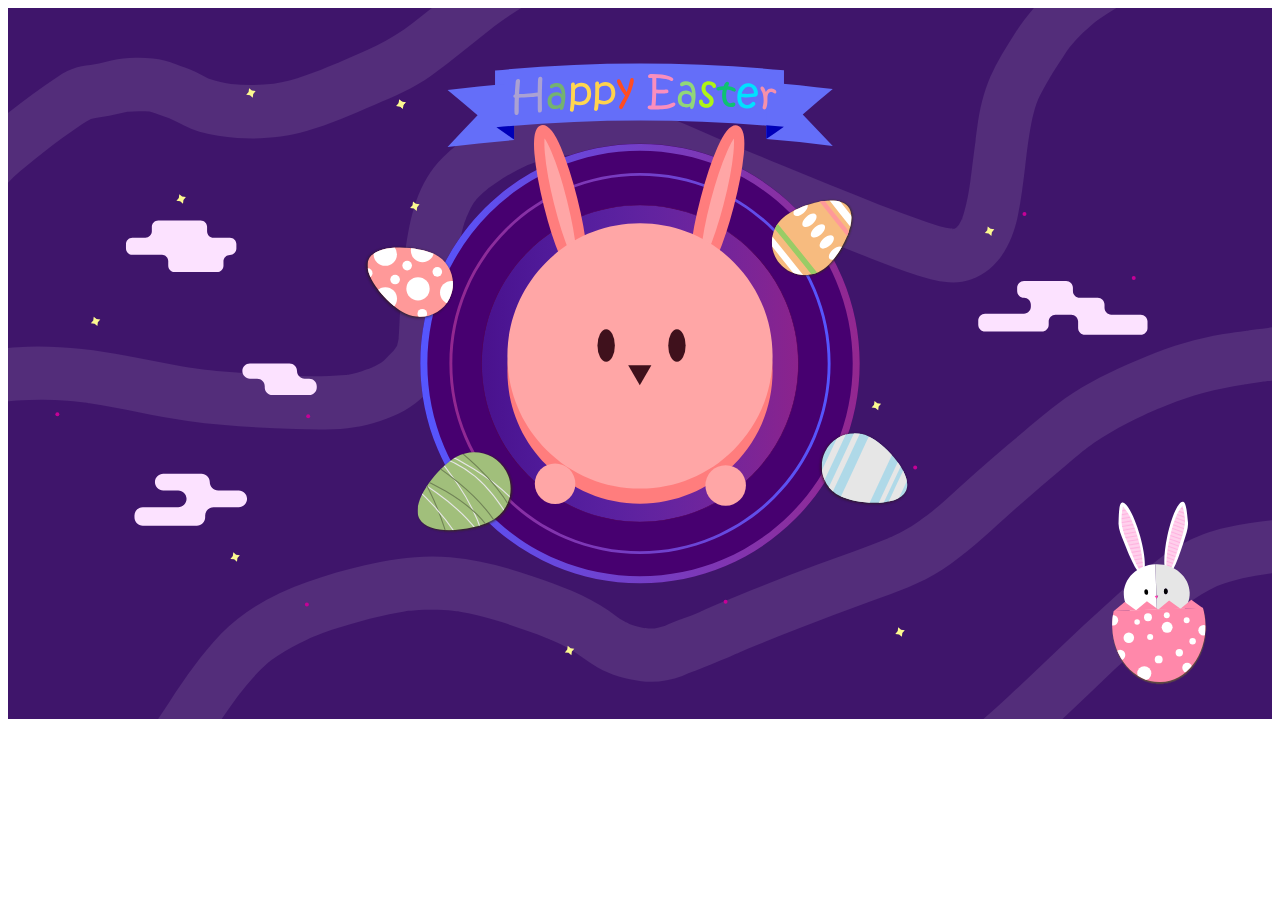
==== commit 8bbbdc0a: "ecard" ====
--- a/index.html
+++ b/index.html
@@ -3,7 +3,7 @@
 <head>
     <meta charset="UTF-8">
     <title>Document</title>
-    <link href="style.css" type="text/css" rel="stylesheet"/>
+    <link href="index.css" type="text/css" rel="stylesheet"/>
     <link href="animate.css" type="text/css" rel="stylesheet">
 </head>
 <body>
@@ -1721,7 +1721,7 @@
 <audio id="bubble" src="./sounds/Bubbles.mp3" preload="auto"></audio>
 <audio id="mario" src="./sounds/mario.mp3" preload="auto"></audio>
 
-<script src="js.js"></script> 
+<script src="index.js"></script> 
 <script src="https://ajax.googleapis.com/ajax/libs/jquery/2.1.3/jquery.min.js"></script>
 </body>
 </html>
--- a/index.css
+++ b/index.css
@@ -0,0 +1,300 @@
+@import url('https://fonts.googleapis.com/css?family=Poppins');
+@import url('https://fonts.googleapis.com/css?family=Pangolin');
+@import url('https://fonts.googleapis.com/css?family=Sniglet');
+
+/*** Clouds ***/
+#clouds {
+    position: absolute;
+}
+
+#c1{
+    top: 80px;
+  z-index: 100;
+  -webkit-animation: move 15s linear infinite backwards;
+  -moz-animation: move 15s linear infinite backwards;
+  -o-animation: move 15s linear infinite backwards;
+  animation: move 15s linear infinite backwards;
+}	
+
+#c2 {
+	top: 240px;
+  z-index: 200;
+  -webkit-animation: move 30s linear  infinite backwards;
+  -moz-animation: move 30s linear  infinite backwards;
+  -o-animation: move 30s linear  infinite backwards;
+  animation: move 30s linear  infinite backwards;
+}
+
+#c3 {
+	top: 240px;
+  z-index: 200;
+  -webkit-animation: move 35s linear  infinite backwards;
+  -moz-animation: move 35s linear  infinite backwards;
+  -o-animation: move 35s linear  infinite backwards;
+  animation: move 35s linear  infinite backwards;
+
+}
+
+#c4{
+    top: 80px;
+  z-index: 100;
+  -webkit-animation: move 25s linear infinite;
+  -moz-animation: move 25s linear infinite;
+  -o-animation: move 25s linear infinite;
+  animation: move 25s linear infinite;
+}
+
+@-webkit-keyframes move {
+  from {-webkit-transform: translateX(-400px);}
+  to {-webkit-transform: translateX(2048px);}
+}
+
+/*** STARS ***/
+#ys11,#ys9,#ys7,#ys5,#ys3,#ys1,#ys2,#ys4,#ys6 {
+    animation: float 2s infinite ease-out;
+}
+
+@keyframes float {
+    0% {
+        transform: translateY(0px);
+    }
+    100% {
+        opacity: 0;
+        transform: translateY(-15px);
+    }
+}
+
+ 
+
+#ys8,#ys10 {
+    animation: popup2 5s infinite;
+}
+
+
+@keyframes popup2 {
+    0% {
+        opacity: 0;
+        transform: translateY(0px);
+    }
+    50% {
+        opacity: 1;
+        transform: translateY(-50px);
+    }
+    100% {
+        opacity: 0;
+        
+    }
+}
+/*redstars*/
+#redstars {
+    animation: popup2 2s ease-in infinite;
+}
+
+
+@keyframes popup2 {
+    0% {
+        opacity: 0;
+        
+    }
+    50% {
+        opacity: 1;
+        
+        
+    }
+    100% {
+        opacity: 0;
+        
+    }
+}
+/*planet &eggs*/
+
+@-webkit-keyframes rotate {
+    
+    from {-webkit-transform: rotate(0deg);}
+    to {-webkit-transform: rotate(360deg);}
+    
+}
+
+@-moz-keyframes rotate {
+    from {-moz-transform: rotate(0deg);}
+    to {-moz-transform: rotate(360deg);}
+    
+}
+
+@keyframes rotate {
+    from {transform: rotate(0deg);}
+    to {transform: rotate(360deg);}
+    
+}
+
+#planetring  {
+      -webkit-animation-name: rotate; 
+    -webkit-animation-duration: 25s; 
+    -webkit-animation-iteration-count: infinite;
+    -webkit-animation-timing-function: linear;
+    -moz-animation-name: rotate; 
+    -moz-animation-duration: 25s; 
+    -moz-animation-iteration-count: infinite;
+    -moz-animation-timing-function: linear;
+    animation-name: rotate; 
+    animation-duration: 25s; 
+    animation-iteration-count: infinite;
+    animation-timing-function: linear;
+     transform-origin:50%;
+    
+}
+/*bigrabbitRotate*/
+@-webkit-keyframes rotateanticlockwise {
+    
+    0% {-webkit-transform: rotate(360deg);}
+    100% {-webkit-transform: rotate(0deg);}
+    
+}
+
+@-moz-keyframes rotateanticlockwise {
+    0% {-moz-transform: rotate(360deg);}
+     100% {-moz-transform: rotate(0deg);}
+    
+}
+
+@keyframes rotateanticlockwise {
+    0% {transform: rotate(360deg);}
+     100% {transform: rotate(0deg);}
+    
+}
+
+#Bigrabbit {
+      -webkit-animation-name: rotateanticlockwise; 
+    -webkit-animation-duration: 15s; 
+    -webkit-animation-iteration-count: infinite;
+    -webkit-animation-timing-function: linear;
+    -moz-animation-name: rotate; 
+    -moz-animation-duration: 15s; 
+    -moz-animation-iteration-count: infinite;
+    -moz-animation-timing-function: linear;
+    animation-name: rotateanticlockwise; 
+    animation-duration: 15s; 
+    animation-iteration-count: infinite;
+    animation-timing-function: linear;
+     transform-origin:50%;
+    
+}
+
+/*rabbitwobble*/
+@-webkit-keyframes hvr-wobble-top {
+  16.65% {
+    -webkit-transform: skew(-12deg);
+    transform: skew(-12deg);
+  }
+  33.3% {
+    -webkit-transform: skew(10deg);
+    transform: skew(10deg);
+  }
+  49.95% {
+    -webkit-transform: skew(-6deg);
+    transform: skew(-6deg);
+  }
+  66.6% {
+    -webkit-transform: skew(4deg);
+    transform: skew(4deg);
+  }
+  83.25% {
+    -webkit-transform: skew(-2deg);
+    transform: skew(-2deg);
+  }
+  100% {
+    -webkit-transform: skew(0);
+    transform: skew(0);
+  }
+}
+@keyframes hvr-wobble-top {
+  16.65% {
+    -webkit-transform: skew(-5deg);
+    transform: skew(-5deg);
+  }
+  33.3% {
+    -webkit-transform: skew(6deg);
+    transform: skew(6deg);
+  }
+  49.95% {
+    -webkit-transform: skew(-3deg);
+    transform: skew(-3deg);
+  }
+  66.6% {
+    -webkit-transform: skew(4deg);
+    transform: skew(4deg);
+  }
+  83.25% {
+    -webkit-transform: skew(-2deg);
+    transform: skew(-2deg);
+  }
+  100% {
+    -webkit-transform: skew(0);
+    transform: skew(0);
+  }
+}
+
+#Bigrabbit:hover, #Bigrabbit:focus, #Bigrabbit:active {
+  -webkit-animation-name: hvr-wobble-top;
+  animation-name: hvr-wobble-top;
+  -webkit-animation-duration: .5s;
+  animation-duration: .5s;
+  -webkit-animation-timing-function: ease-in-out;
+  animation-timing-function: ease-in-out;
+  -webkit-animation-iteration-count: 1;
+  animation-iteration-count: 1;
+  cursor: pointer;
+}
+
+
+/*eyeblink*/
+#lefteye, #righteye {
+  -webkit-animation-name: blink;
+  -webkit-animation-duration: 2s;
+  -webkit-animation-iteration-count: infinite; 
+  -webkit-transform-origin: center;
+  
+  animation-name: blink;
+  animation-duration: 2s;
+  animation-iteration-count: infinite; 
+  
+}
+
+@-webkit-keyframes blink { 
+  0% { -webkit-transform: scaleX(1) scaleY(1); } 
+  1% { -webkit-transform: scaleX(1.3) scaleY(0.1); } 
+  2% { -webkit-transform: scaleX(1) scaleY(1); } 
+  60% { -webkit-transform: scaleX(1) scaleY(1); } 
+  61% { -webkit-transform: scaleX(1.3) scaleY(0.1);} 
+  62% { -webkit-transform: scaleX(1) scaleY(1); } 
+  100% { -webkit-transform: scaleX(1) scaleY(1); }
+    
+}
+
+
+@keyframes blink { 
+  0% { transform: scaleX(1) scaleY(1); } 
+  1% { transform: scaleX(1.3) scaleY(0.1); } 
+  2% { transform: scaleX(1) scaleY(1); } 
+  60% { transform: scaleX(1) scaleY(1); } 
+  61% { transform: scaleX(1.3) scaleY(0.1);} 
+  62% { transform: scaleX(1) scaleY(1); } 
+  100% { transform: scaleX(1) scaleY(1); }
+}
+
+/*carrot*/
+
+#carrots_1_ {
+	will-change: transform;
+	transform: translateY(-1080px);
+	animation: fall 45s infinite linear;
+    cursor: pointer;
+}
+
+@keyframes fall {
+	
+	100% {
+		transform: translateY(0);
+	}
+
+
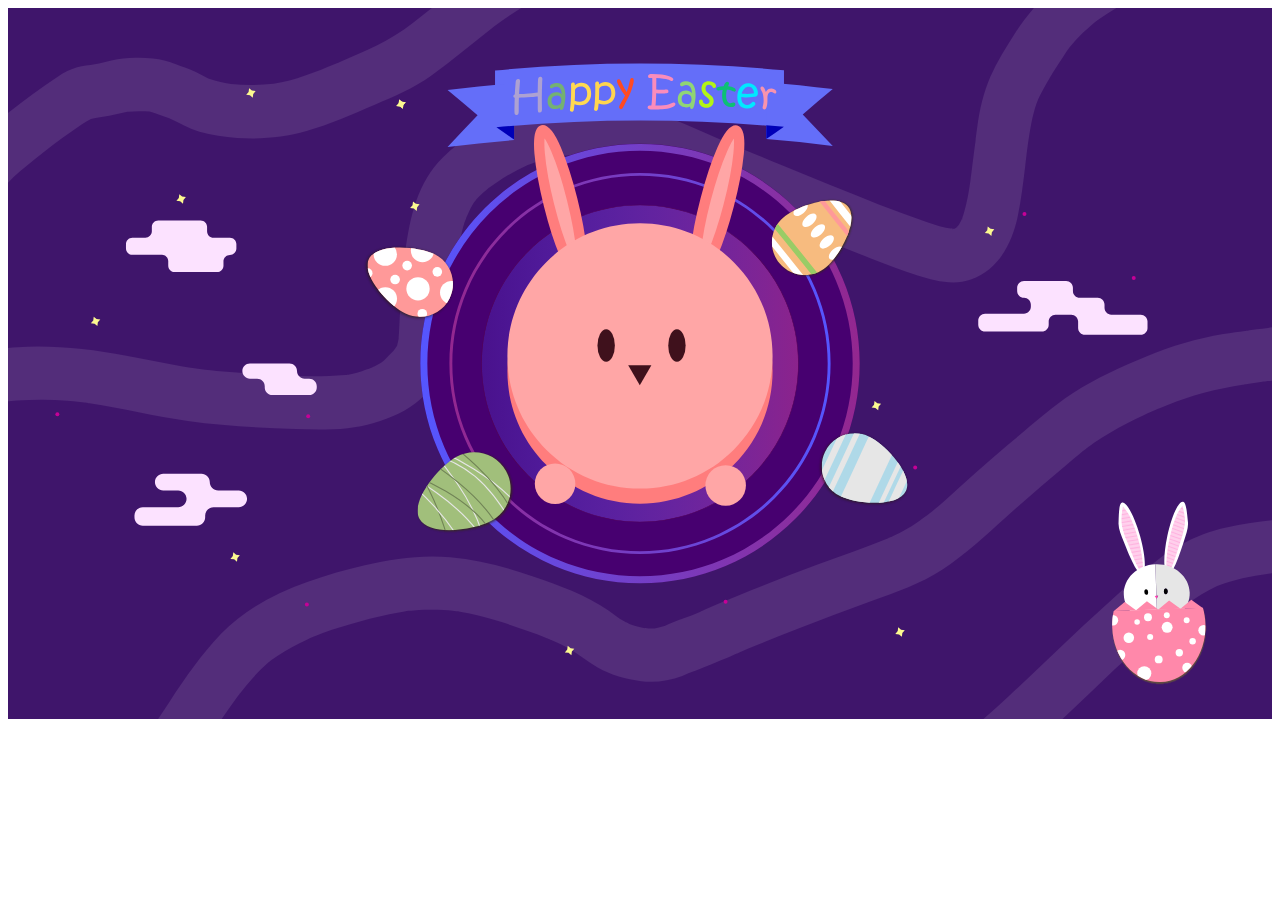
==== commit f254a812: "ecard" ====
--- a/index.html
+++ b/index.html
@@ -2,7 +2,7 @@
 <html lang="en">
 <head>
     <meta charset="UTF-8">
-    <title>Document</title>
+    <title>Easter Ecard</title>
     <link href="index.css" type="text/css" rel="stylesheet"/>
     <link href="animate.css" type="text/css" rel="stylesheet">
 </head>
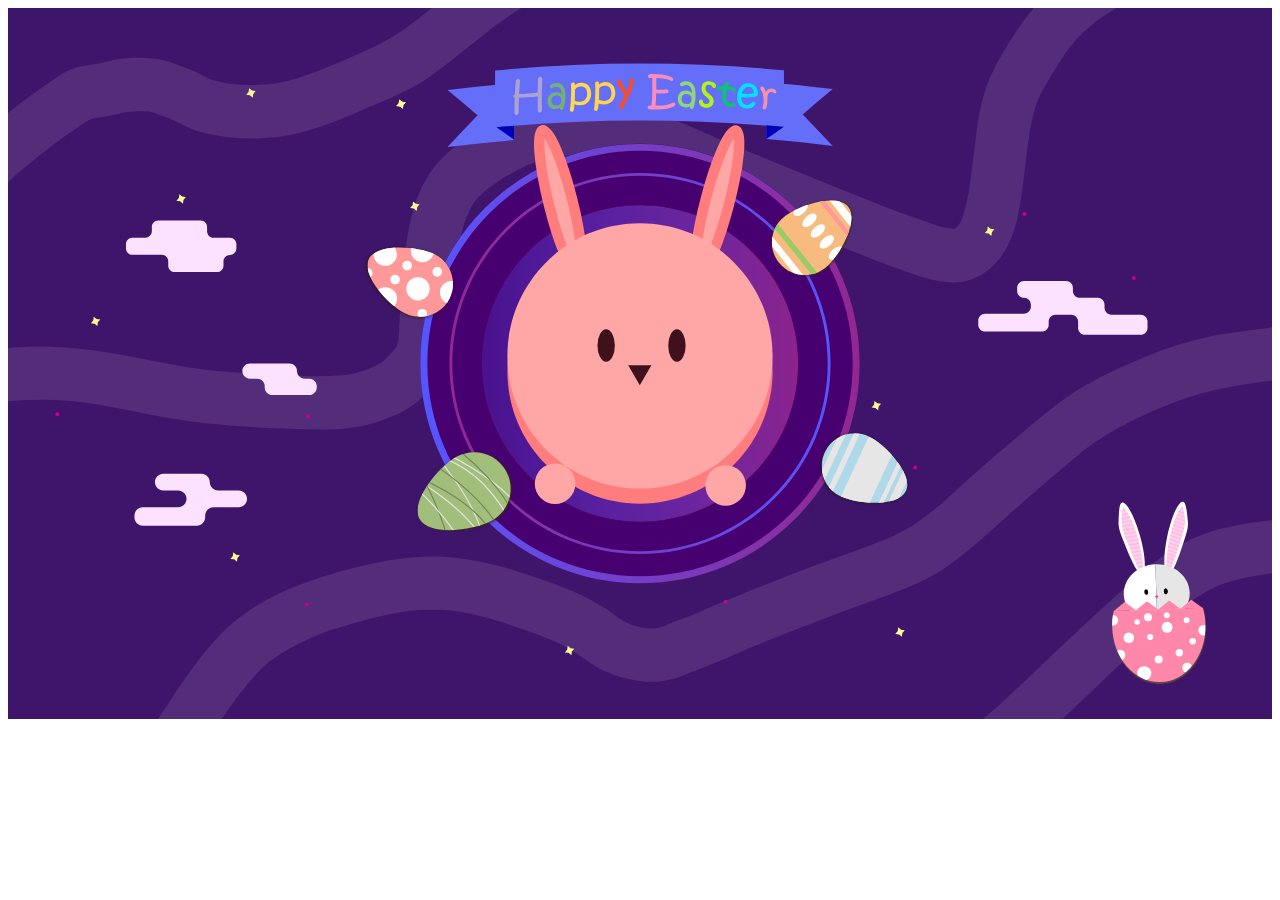
==== commit 61429b25: "add clickable" ====
--- a/index.html
+++ b/index.html
@@ -3,6 +3,7 @@
 <head>
     <meta charset="UTF-8">
     <title>Easter Ecard</title>
+    <script src="http://ajax.googleapis.com/ajax/libs/jquery/1.7.1/jquery.min.js" type="text/javascript"></script>
     <link href="index.css" type="text/css" rel="stylesheet"/>
     <link href="animate.css" type="text/css" rel="stylesheet">
 </head>
@@ -68,7 +69,7 @@
         letter-spacing: 0.03em; 
         font-family:'Sniglet', cursive;
     }
-    #rabbitegg_1_,#egg1,#egg2,#egg3,#egg4 {
+    #rabbitegg_1_,#egg1,#egg2,#egg3,#egg4,#clouds {
         
         cursor: pointer;
     }
@@ -1714,14 +1715,15 @@
         76% of people eat the ears on chocolate bunnies first. 
     </div>                           
 </foreignobject>
-
+    
 </svg>
 
 <iframe id="music" style="" width="10%" height="80" scrolling="no" frameborder="no" allow="autoplay" src="https://w.soundcloud.com/player/?url=https%3A//api.soundcloud.com/tracks/293396007&color=%23c8c8c0&auto_play=true&hide_related=false&show_comments=true&show_user=true&show_reposts=false&show_teaser=true&visual=true"></iframe>
 <audio id="bubble" src="./sounds/Bubbles.mp3" preload="auto"></audio>
 <audio id="mario" src="./sounds/mario.mp3" preload="auto"></audio>
 
+
 <script src="index.js"></script> 
-<script src="https://ajax.googleapis.com/ajax/libs/jquery/2.1.3/jquery.min.js"></script>
+
 </body>
 </html>
--- a/index.css
+++ b/index.css
@@ -286,8 +286,8 @@
 
 #carrots_1_ {
 	will-change: transform;
-	transform: translateY(-1080px);
-	animation: fall 45s infinite linear;
+	transform: translateY(-1800px);
+	animation: fall 20s infinite linear;
     cursor: pointer;
 }
 
@@ -296,5 +296,31 @@
 	100% {
 		transform: translateY(0);
 	}
-
-
+}
+
+.popup{
+  position:fixed;
+  left:50vw;
+  margin-left:35px;
+  top:50vh;
+  margin-top:-210px;
+  opacity:0;
+  transition:all 1s;
+  -webkit-transition:all 1s;
+}
+
+
+.popup div
+{
+  width:120px;
+  font-size:20px;
+}
+
+.popup div
+{
+  padding:50px;
+  background-color:black;
+  border-radius:40px;
+  color:white;
+  text-align:center;
+}
